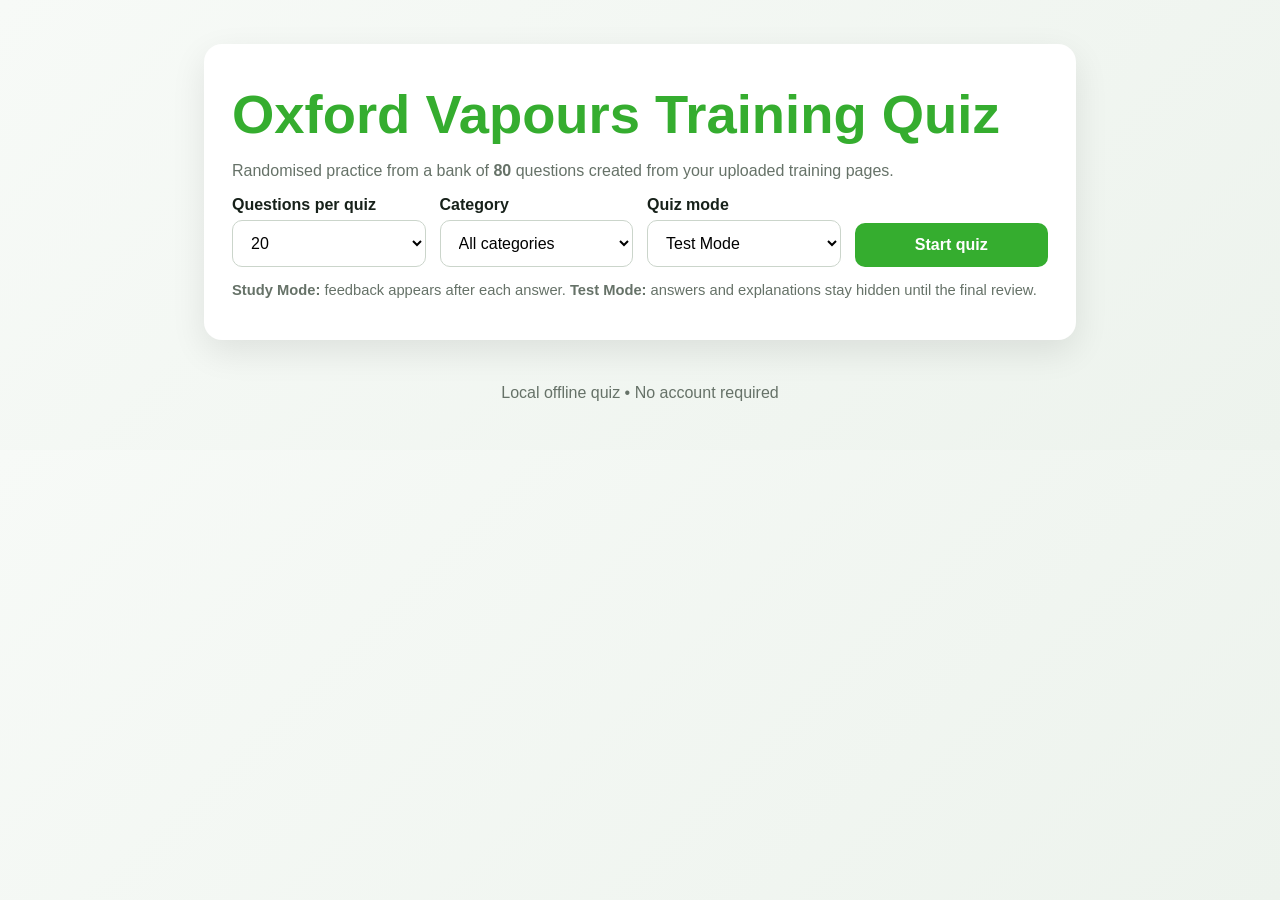
==== index.html @ 23affdbe "Rename oxford-vapours-training-quiz-updated.html to index.html" ====
<!DOCTYPE html>
<html lang="en"><head><meta charset="utf-8"><meta name="viewport" content="width=device-width,initial-scale=1">
<title>Oxford Vapours Training Quiz</title>
<style>
:root{--green:#35ad2f;--dark:#17211a;--soft:#f4f7f4;--muted:#667268;--bad:#b42318;--good:#16794a}
*{box-sizing:border-box}body{margin:0;font-family:Arial,Helvetica,sans-serif;background:linear-gradient(135deg,#f7faf7,#edf3ed);color:var(--dark)}
.wrap{max-width:920px;margin:auto;padding:24px}.card{background:white;border-radius:18px;box-shadow:0 12px 35px rgba(0,0,0,.09);padding:28px;margin:20px 0}
h1{margin:.2em 0;color:var(--green);font-size:clamp(2rem,5vw,3.4rem)}h2{margin-top:0}.muted{color:var(--muted)}
.controls{display:grid;grid-template-columns:repeat(auto-fit,minmax(180px,1fr));gap:14px;align-items:end}label{font-weight:700;display:block;margin-bottom:6px}
select,button{width:100%;padding:13px 14px;border-radius:10px;border:1px solid #cbd5cb;font-size:1rem;background:white}button{cursor:pointer;background:var(--green);color:white;border:none;font-weight:700}button.secondary{background:#e9efe9;color:var(--dark)}button:disabled{opacity:.5;cursor:not-allowed}
.progress{height:10px;background:#e6ece6;border-radius:999px;overflow:hidden;margin:16px 0}.bar{height:100%;background:var(--green);width:0}
.choice{display:block;width:100%;text-align:left;margin:10px 0;background:#f8faf8;color:var(--dark);border:2px solid transparent}.choice:hover{border-color:#a7d7a2}.choice.selected{border-color:var(--green);background:#eef8ed}.choice.reveal-correct{border-color:#16834f;background:#dff4e7}.choice.reveal-wrong{border-color:#c6281b;background:#ffe0dc}
.feedback{margin-top:16px;padding:16px;border-radius:12px;border:2px solid}.feedback.good{background:#eefaf2;border-color:#38a169}.feedback.bad{background:#fff1ef;border-color:#d92d20}.feedback-title{font-weight:900;font-size:1.1rem;margin-bottom:7px}
.nav{display:flex;gap:12px;margin-top:18px}.nav button{flex:1}.hidden{display:none!important}.pill{display:inline-block;background:#e8f6e7;color:#207a1e;padding:6px 10px;border-radius:999px;font-size:.85rem;font-weight:700}
.score{font-size:3rem;color:var(--green);font-weight:800}.result-totals{display:grid;grid-template-columns:1fr 1fr;gap:12px;margin:18px 0 24px}.total-box{padding:16px;border-radius:12px;font-size:1.1rem;font-weight:800;text-align:center}.total-correct{background:#e8f7ee;color:#12663e;border:2px solid #6fc795}.total-wrong{background:#fff0ee;color:#9f1d14;border:2px solid #ef9b93}
.review{margin:16px 0;padding:20px;border-radius:14px;border:3px solid}.review.review-correct{background:#eefaf2;border-color:#38a169}.review.review-wrong{background:#fff1ef;border-color:#d92d20}.status{font-size:1.25rem;font-weight:900;margin-bottom:10px}.correct{color:var(--good)}.wrong{color:var(--bad)}.answer-line{margin-top:10px;padding:12px;border-radius:9px}.your-correct{background:#dff4e7;border-left:6px solid #16834f}.your-wrong{background:#ffe0dc;border-left:6px solid #c6281b}.correct-answer{background:#dff4e7;border-left:6px solid #16834f;font-weight:700}.review-question{font-size:1.08rem;display:block;margin-bottom:8px}.small{font-size:.92rem}footer{text-align:center;color:var(--muted);padding:24px}
</style></head><body><div class="wrap">
<div class="card" id="start"><h1>Oxford Vapours Training Quiz</h1><p class="muted">Randomised practice from a bank of <b>80</b> questions created from your uploaded training pages.</p>
<div class="controls"><div><label for="count">Questions per quiz</label><select id="count"><option>10</option><option selected>20</option><option>30</option><option>50</option></select></div><div><label for="category">Category</label><select id="category"><option value="All">All categories</option></select></div><div><label for="mode">Quiz mode</label><select id="mode"><option value="study">Study Mode</option><option value="test" selected>Test Mode</option></select></div><div><button id="startBtn">Start quiz</button></div></div>
<p class="small muted"><b>Study Mode:</b> feedback appears after each answer. <b>Test Mode:</b> answers and explanations stay hidden until the final review.</p></div>
<div class="card hidden" id="quiz"><div><span class="pill" id="catPill"></span><span class="pill" id="modePill"></span><span class="muted" id="counter" style="float:right"></span></div><div class="progress"><div class="bar" id="bar"></div></div><h2 id="question"></h2><div id="choices"></div><div id="feedback" class="feedback hidden"></div><div class="nav"><button class="secondary" id="prevBtn">Previous</button><button id="nextBtn">Next</button></div></div>
<div class="card hidden" id="results"><h2>Quiz complete</h2><div class="score" id="score"></div><p id="summary"></p><div class="result-totals" id="resultTotals"></div><div class="nav"><button id="againBtn">New random quiz</button><button class="secondary" id="wrongBtn">Retry wrong answers</button></div><h3 style="margin-top:28px">Review</h3><div id="review"></div></div>
<footer>Local offline quiz • No account required</footer></div><script>
const BANK=[{"id":"Q001","question":"What does “MTL” refer to?","choices":["Mouth To Lung; for users looking to replicate smoking.","Milliampere hours; used to indicate battery size/capacity.","Direct To Lung; for producing big clouds and maximising flavour.","Tracks how many puffs a user gets from one coil."],"answer":0,"explanation":"Mouth To Lung; for users looking to replicate smoking.","category":"Glossary","source":"Keyword pages","verification":{"status":"checked_online","checked_on":"2026-07-15","source_url":"https://www.vaporesso.com/blog/how-to-change-gen-settings"}},{"id":"Q002","question":"What does “RDTL” refer to?","choices":["Restricted Direct To Lung; a draw between MTL and DTL.","Allows the user to choose the wattage.","Mouth To Lung; a tighter, cigarette-like draw.","Direct To Lung; a very open draw used at higher power."],"answer":0,"explanation":"RDTL means Restricted Direct To Lung. It is more open than MTL but more restricted than a full DTL draw.","category":"Glossary","source":"Keyword pages","verification":{"status":"checked_online","checked_on":"2026-07-15","source_url":"https://www.vaporesso.com/blog/how-to-change-gen-settings"}},{"id":"Q003","question":"What does “DTL” refer to?","choices":["Direct To Lung; vapour is inhaled directly into the lungs.","Restricted Direct To Lung; a draw between MTL and DTL.","Mouth To Lung; vapour is held in the mouth before inhaling.","Draw Time Limit; the maximum permitted puff duration."],"answer":0,"explanation":"DTL means Direct To Lung, where vapour is inhaled directly into the lungs, usually with more airflow and higher power.","category":"Glossary","source":"Keyword pages","verification":{"status":"checked_online","checked_on":"2026-07-15","source_url":"https://www.vaporesso.com/blog/how-to-change-gen-settings"}},{"id":"Q004","question":"What does “PG” refer to?","choices":["Propylene Glycol; the thinner of the two vape-juice base mixes.","A heat-protected plastic used to reduce the chance of an overheated pod.","Restricted Direct To Lung; a looser draw with a sensation similar to smoking.","Direct To Lung; for producing big clouds and maximising flavour."],"answer":0,"explanation":"Propylene Glycol; the thinner of the two vape-juice base mixes.","category":"Glossary","source":"Keyword pages","verification":{"status":"checked_online","checked_on":"2026-07-15","source_url":"https://www.vaporesso.com/blog/how-to-change-gen-settings"}},{"id":"Q005","question":"What does “VG” refer to?","choices":["Used to determine wattage range; lower resistance generally means higher wattage.","Allows the user to choose the wattage.","The recommended low-output plug specification for most vaping devices in the material.","Vegetable Glycerin; the thicker of the two vape-juice base mixes."],"answer":3,"explanation":"Vegetable Glycerin; the thicker of the two vape-juice base mixes.","category":"Glossary","source":"Keyword pages","verification":{"status":"checked_online","checked_on":"2026-07-15","source_url":"https://www.vaporesso.com/blog/how-to-change-gen-settings"}},{"id":"Q006","question":"What does “Adjustable Airflow” refer to?","choices":["Improves coil life by preventing oversaturation.","Lets users choose how loose or tight the draw feels.","The recommended low-output plug specification for most vaping devices in the material.","The mouthpiece found on most tanks."],"answer":1,"explanation":"Lets users choose how loose or tight the draw feels.","category":"Glossary","source":"Keyword pages","verification":{"status":"checked_online","checked_on":"2026-07-15","source_url":"https://www.vaporesso.com/blog/how-to-change-gen-settings"}},{"id":"Q007","question":"What does “mAh” refer to?","choices":["Tracks how many puffs a user gets from one coil.","The mouthpiece found on most tanks.","Milliampere hours; used to indicate battery size/capacity.","Propylene Glycol; the thinner of the two vape-juice base mixes."],"answer":2,"explanation":"Milliampere hours; used to indicate battery size/capacity.","category":"Glossary","source":"Keyword pages","verification":{"status":"checked_online","checked_on":"2026-07-15","source_url":"https://www.vaporesso.com/blog/how-to-change-gen-settings"}},{"id":"Q008","question":"What does “Puff Counter” refer to?","choices":["Counts the number of puffs taken until the counter is reset.","Estimates how many puffs remain in the current pod.","Tracks the number of puffs produced by each coil.","Measures how long each puff lasts."],"answer":0,"explanation":"A puff counter records each puff and continues counting until the user resets it.","category":"Glossary","source":"Keyword pages","verification":{"status":"checked_online","checked_on":"2026-07-15","source_url":"https://www.vaporesso.com/blog/how-to-change-gen-settings"}},{"id":"Q009","question":"What does a coil resistance measured in ohms indicate?","choices":["Its electrical resistance, which helps determine a suitable power range.","Its battery capacity.","Its e-liquid capacity.","Its charging speed."],"answer":0,"explanation":"Ohms measure electrical resistance. In comparable vape coils, lower resistance commonly pairs with a higher recommended wattage range.","category":"Glossary","source":"Keyword pages","verification":{"status":"checked_online","checked_on":"2026-07-15","source_url":"https://www.vaporesso.com/blog/how-to-change-gen-settings"}},{"id":"Q010","question":"What does “Variable Wattage” refer to?","choices":["Allows the user to choose the wattage.","Lets users choose how loose or tight the draw feels.","The mouthpiece found on most tanks.","Rubber rings that help keep a tank leak-proof and secure."],"answer":0,"explanation":"Allows the user to choose the wattage.","category":"Glossary","source":"Keyword pages","verification":{"status":"checked_online","checked_on":"2026-07-15","source_url":"https://www.vaporesso.com/blog/how-to-change-gen-settings"}},{"id":"Q011","question":"What does “Lock Fire Button” refer to?","choices":["Improves coil life by preventing oversaturation.","Restricted Direct To Lung; a looser draw with a sensation similar to smoking.","Reads the coil and automatically sets a suitable wattage range.","Lets the user lock the fire button and use draw activation only."],"answer":3,"explanation":"Lets the user lock the fire button and use draw activation only.","category":"Glossary","source":"Keyword pages","verification":{"status":"checked_online","checked_on":"2026-07-15","source_url":"https://www.vaporesso.com/blog/how-to-change-gen-settings"}},{"id":"Q012","question":"What does “Draw Activation” refer to?","choices":["Restricted Direct To Lung; a looser draw with a sensation similar to smoking.","Common input specification for battery chargers that distribute power across cells.","Allows the user to choose the wattage.","Lets the user vape without pressing a button."],"answer":3,"explanation":"Lets the user vape without pressing a button.","category":"Glossary","source":"Keyword pages","verification":{"status":"checked_online","checked_on":"2026-07-15","source_url":"https://www.vaporesso.com/blog/how-to-change-gen-settings"}},{"id":"Q013","question":"What does “ECO Mode” refer to?","choices":["A lower-power operating mode intended to extend battery runtime.","A mode that increases airflow automatically.","A mode that disables charging.","A mode that counts only long puffs."],"answer":0,"explanation":"ECO mode reduces or moderates power delivery to extend battery runtime compared with higher-output modes.","category":"Glossary","source":"Keyword pages","verification":{"status":"checked_online","checked_on":"2026-07-15","source_url":"https://www.vaporesso.com/blog/how-to-change-gen-settings"}},{"id":"Q014","question":"What does “Pulse Mode” refer to?","choices":["A mode that pulses power during a puff to maintain consistent flavour and vapour.","A mode that switches the device off after one puff.","A mode that only works while charging.","A mode that automatically closes the airflow."],"answer":0,"explanation":"Pulse mode delivers power in rapid pulses during the draw to keep vapour and flavour output more consistent.","category":"Glossary","source":"Keyword pages","verification":{"status":"checked_online","checked_on":"2026-07-15","source_url":"https://www.vaporesso.com/blog/how-to-change-gen-settings"}},{"id":"Q015","question":"What does “Smart Mode” refer to?","choices":["A mode that detects coil resistance and recommends or limits power to a suitable range.","A mode that refills the pod automatically.","A mode that changes nicotine strength.","A mode that measures e-liquid volume."],"answer":0,"explanation":"Smart mode reads the installed coil resistance and recommends or restricts wattage to a suitable operating range.","category":"Glossary","source":"Keyword pages","verification":{"status":"checked_online","checked_on":"2026-07-15","source_url":"https://www.vaporesso.com/blog/how-to-change-gen-settings"}},{"id":"Q016","question":"What does “510 Connection” refer to?","choices":["Allows the user to choose the wattage.","The thread that connects a tank to a mod.","Propylene Glycol; the thinner of the two vape-juice base mixes.","Common input specification for battery chargers that distribute power across cells."],"answer":1,"explanation":"The thread that connects a tank to a mod.","category":"Glossary","source":"Keyword pages","verification":{"status":"checked_online","checked_on":"2026-07-15","source_url":"https://www.vaporesso.com/blog/how-to-change-gen-settings"}},{"id":"Q019","question":"What does “PCTG” refer to?","choices":["A durable, clear copolyester plastic commonly used for vape pods and cartridges.","A type of heating wire.","A battery chemistry.","A nicotine formulation."],"answer":0,"explanation":"PCTG is a clear, durable copolyester valued for impact resistance, chemical resistance and suitability for moulded pods and cartridges.","category":"Glossary","source":"Keyword pages","verification":{"status":"checked_online","checked_on":"2026-07-15","source_url":"https://www.vaporesso.com/blog/how-to-change-gen-settings"}},{"id":"Q020","question":"What does “Drip Tip” refer to?","choices":["Milliampere hours; used to indicate battery size/capacity.","Improves coil life by preventing oversaturation.","A heat-protected plastic used to reduce the chance of an overheated pod.","The mouthpiece found on most tanks."],"answer":3,"explanation":"The mouthpiece found on most tanks.","category":"Glossary","source":"Keyword pages","verification":{"status":"checked_online","checked_on":"2026-07-15","source_url":"https://www.vaporesso.com/blog/how-to-change-gen-settings"}},{"id":"Q021","question":"What does “O-Rings” refer to?","choices":["Rubber rings that help keep a tank leak-proof and secure.","Vegetable Glycerin; the thicker of the two vape-juice base mixes.","The recommended low-output plug specification for most vaping devices in the material.","The mouthpiece found on most tanks."],"answer":0,"explanation":"Rubber rings that help keep a tank leak-proof and secure.","category":"Glossary","source":"Keyword pages","verification":{"status":"checked_online","checked_on":"2026-07-15","source_url":"https://www.vaporesso.com/blog/how-to-change-gen-settings"}},{"id":"Q022","question":"Lower-ohm coils generally operate at higher wattage.","choices":["True","False"],"answer":0,"explanation":"For comparable coil designs, lower resistance generally corresponds to a higher recommended wattage range.","category":"Glossary","source":"Keyword pages","verification":{"status":"checked_online","checked_on":"2026-07-15","source_url":"https://www.vaporesso.com/blog/how-to-change-gen-settings"}},{"id":"Q023","question":"VG is thinner than PG.","choices":["True","False"],"answer":1,"explanation":"VG is the thicker base; PG is the thinner one.","category":"Glossary","source":"Keyword pages","verification":{"status":"checked_online","checked_on":"2026-07-15","source_url":"https://www.vaporesso.com/blog/how-to-change-gen-settings"}},{"id":"Q024","question":"Draw activation requires pressing the fire button.","choices":["True","False"],"answer":1,"explanation":"Draw activation works without pressing a button.","category":"Glossary","source":"Keyword pages","verification":{"status":"checked_online","checked_on":"2026-07-15","source_url":"https://www.vaporesso.com/blog/how-to-change-gen-settings"}},{"id":"Q025","question":"A 510 connection joins a tank to a mod.","choices":["True","False"],"answer":0,"explanation":"That is the definition given.","category":"Glossary","source":"Keyword pages","verification":{"status":"checked_online","checked_on":"2026-07-15","source_url":"https://www.vaporesso.com/blog/how-to-change-gen-settings"}},{"id":"Q026","question":"O-rings are decorative only.","choices":["True","False"],"answer":1,"explanation":"They help keep tanks leak-proof and secure.","category":"Glossary","source":"Keyword pages","verification":{"status":"checked_online","checked_on":"2026-07-15","source_url":"https://www.vaporesso.com/blog/how-to-change-gen-settings"}},{"id":"Q027","question":"PCTG is a durable copolyester commonly used to make clear vape pods and cartridges.","choices":["True","False"],"answer":0,"explanation":"PCTG is commonly used for pods because it is clear, tough and chemically resistant.","category":"Glossary","source":"Keyword pages","verification":{"status":"checked_online","checked_on":"2026-07-15","source_url":"https://www.vaporesso.com/blog/how-to-change-gen-settings"}},{"id":"Q028","question":"Ohm Boy 100ml is described as compatible with DTL devices.","choices":["True","False"],"answer":0,"explanation":"Ohm Boy 100ml is formulated for direct-to-lung vaping.","category":"HVG Juice","source":"0mg HVG Juice page","verification":{"status":"checked_online","checked_on":"2026-07-15","source_url":"https://ohmboy.co.uk/"}},{"id":"Q029","question":"Zeus Juice 100ml is described as compatible with DTL devices.","choices":["True","False"],"answer":0,"explanation":"Zeus Juice 100ml is formulated for direct-to-lung vaping.","category":"HVG Juice","source":"0mg HVG Juice page","verification":{"status":"checked_online","checked_on":"2026-07-15","source_url":"https://zeusjuice.uk/"}},{"id":"Q030","question":"Seriously 100ml is described as compatible with DTL devices.","choices":["True","False"],"answer":0,"explanation":"Seriously 100ml is formulated for direct-to-lung vaping.","category":"HVG Juice","source":"0mg HVG Juice page","verification":{"status":"checked_online","checked_on":"2026-07-15","source_url":"https://ohmboy.co.uk/"}},{"id":"Q031","question":"Flavour Treats is described as compatible with DTL devices.","choices":["True","False"],"answer":0,"explanation":"Flavour Treats is suitable for direct-to-lung vaping.","category":"HVG Juice","source":"0mg HVG Juice page","verification":{"status":"checked_online","checked_on":"2026-07-15","source_url":"https://ohmboy.co.uk/"}},{"id":"Q032","question":"Aisu Mizu is described as compatible with DTL devices.","choices":["True","False"],"answer":0,"explanation":"Aisu Mizu is suitable for direct-to-lung vaping.","category":"HVG Juice","source":"0mg HVG Juice page","verification":{"status":"checked_online","checked_on":"2026-07-15","source_url":"https://zapjuice.co.uk/collections/aisu-mizu"}},{"id":"Q033","question":"Pixie Juice V2 is described as compatible with DTL devices.","choices":["True","False"],"answer":0,"explanation":"Pixie Juice V2 is suitable for direct-to-lung vaping.","category":"HVG Juice","source":"0mg HVG Juice page","verification":{"status":"checked_online","checked_on":"2026-07-15","source_url":"https://www.legionofvapers.com/product/pixie-juice-vol-2-100ml-shortfill"}},{"id":"Q034","question":"How many 18mg nicotine shots added to a 100ml shortfill make the full 120ml bottle approximately 3mg?","choices":["4","2","3","1"],"answer":1,"explanation":"The page states that two 18mg shots make the full 120ml bottle approximately 3mg.","category":"HVG Juice","source":"0mg HVG Juice page","verification":{"status":"checked_online","checked_on":"2026-07-15","source_url":"https://ohmboy.co.uk/"}},{"id":"Q035","question":"According to the material, adding two PG nicotine shots to a 100ml HVG bottle changes it to what approximate ratio?","choices":["70/30","50/50","60/40","80/20"],"answer":2,"explanation":"The page states this creates a 60/40 juice more suitable for MTL devices.","category":"HVG Juice","source":"0mg HVG Juice page","verification":{"status":"checked_online","checked_on":"2026-07-15","source_url":"https://ohmboy.co.uk/"}},{"id":"Q036","question":"Freebase nicotine is described as having a peppery throat hit.","choices":["True","False"],"answer":0,"explanation":"Freebase nicotine generally produces a harsher or more peppery throat sensation than protonated nicotine salts at comparable concentrations.","category":"Freebase","source":"Freebase page","verification":{"status":"checked_online","checked_on":"2026-07-15","source_url":"https://pmc.ncbi.nlm.nih.gov/articles/PMC9230963/"}},{"id":"Q039","question":"Nicotine salts are described as smoother on the throat than freebase.","choices":["True","False"],"answer":0,"explanation":"Nicotine salts are protonated with an acid, which generally reduces inhalation harshness compared with freebase nicotine.","category":"Nic Salts","source":"Nic Salts page","verification":{"status":"checked_online","checked_on":"2026-07-15","source_url":"https://pmc.ncbi.nlm.nih.gov/articles/PMC9230963/"}},{"id":"Q040","question":"Which coil family is compatible with the Vaporesso iTank T?","choices":["PnP X","Nautilus BVC","GTi","PnP series"],"answer":2,"explanation":"The tank uses GTi coils.","category":"Tanks","source":"Tank pages","verification":{"status":"checked_online","checked_on":"2026-07-15","source_url":"https://www.vaporesso.com/series-product/itank-series/itank-t"}},{"id":"Q041","question":"Is the Vaporesso iTank T aimed mainly at MTL or DTL users?","choices":["MTL","Neither","DTL","Both equally"],"answer":2,"explanation":"The page identifies it for DTL users.","category":"Tanks","source":"Tank pages","verification":{"status":"checked_online","checked_on":"2026-07-15","source_url":"https://www.vaporesso.com/series-product/itank-series/itank-t"}},{"id":"Q042","question":"Which coil family is compatible with the Voopoo UForce-X Tank?","choices":["PnP X","PnP series","GTi","Nautilus BVC"],"answer":0,"explanation":"The tank uses PnP X coils.","category":"Tanks","source":"Tank pages","verification":{"status":"checked_online","checked_on":"2026-07-15","source_url":"https://www.voopoo.com/uforce-tank-series/uforce-x-tank"}},{"id":"Q043","question":"Is the Voopoo UForce-X Tank aimed mainly at MTL or DTL users?","choices":["DTL","Neither","Both equally","MTL"],"answer":0,"explanation":"The page identifies it for DTL users.","category":"Tanks","source":"Tank pages","verification":{"status":"checked_online","checked_on":"2026-07-15","source_url":"https://www.voopoo.com/uforce-tank-series/uforce-x-tank"}},{"id":"Q044","question":"Which coil family is compatible with the Voopoo UForce-L Tank?","choices":["PnP coils","PnP X coils","GTi coils","Nautilus coils"],"answer":0,"explanation":"The original UFORCE-L tank uses the VOOPOO PnP coil platform, including compatible PnP variants specified by VOOPOO.","category":"Tanks","source":"Tank pages","verification":{"status":"checked_online","checked_on":"2026-07-15","source_url":"https://www.voopoo.com/pnp-platform/uforce-l-tank.html"}},{"id":"Q045","question":"Is the Voopoo UForce-L Tank aimed mainly at MTL or DTL users?","choices":["MTL","Both equally","DTL","Neither"],"answer":2,"explanation":"The page identifies it for DTL users.","category":"Tanks","source":"Tank pages","verification":{"status":"checked_online","checked_on":"2026-07-15","source_url":"https://www.voopoo.com/pnp-platform/uforce-l-tank.html"}},{"id":"Q046","question":"Which coil family is compatible with the Aspire Nautilus 3 Tank?","choices":["Nautilus BVC","PnP series","PnP X","GTi"],"answer":0,"explanation":"The tank uses Nautilus BVC coils.","category":"Tanks","source":"Tank pages","verification":{"status":"checked_online","checked_on":"2026-07-15","source_url":"https://www.aspirecig.com/faq/how-do-i-install-coil-in-nautilus-3-tank/"}},{"id":"Q047","question":"Is the Aspire Nautilus 3 Tank aimed mainly at MTL or DTL users?","choices":["Neither","MTL","Both equally","DTL"],"answer":1,"explanation":"The page identifies it for MTL users.","category":"Tanks","source":"Tank pages","verification":{"status":"checked_online","checked_on":"2026-07-15","source_url":"https://www.aspirecig.com/faq/how-do-i-install-coil-in-nautilus-3-tank/"}},{"id":"Q048","question":"Which coil family is compatible with the Innokin T18 2 Tank?","choices":["PnP X","PnP series","GTi","T18E 1.5 and 1.7"],"answer":3,"explanation":"The tank uses T18E 1.5 and 1.7 coils.","category":"Tanks","source":"Tank pages","verification":{"status":"checked_online","checked_on":"2026-07-15","source_url":"https://www.vpz.co.uk/coils-and-pods/vape-coils/innokin/innokin-t18-e-coils-15ohm-or-17ohm"}},{"id":"Q049","question":"Is the Innokin T18 2 Tank aimed mainly at MTL or DTL users?","choices":["DTL","Both equally","MTL","Neither"],"answer":2,"explanation":"The page identifies it for MTL users.","category":"Tanks","source":"Tank pages","verification":{"status":"checked_online","checked_on":"2026-07-15","source_url":"https://www.vpz.co.uk/coils-and-pods/vape-coils/innokin/innokin-t18-e-coils-15ohm-or-17ohm"}},{"id":"Q050","question":"UK-compliant refillable vape tanks sold to consumers are limited to a maximum capacity of 2ml.","choices":["True","False"],"answer":0,"explanation":"The UK Tobacco and Related Products Regulations restrict refillable e-cigarette tanks sold to consumers to no more than 2ml.","category":"Tanks","source":"Tank pages","verification":{"status":"checked_online","checked_on":"2026-07-15","source_url":"https://www.gov.uk/guidance/e-cigarettes-regulations-for-consumer-products"}},{"id":"Q051","question":"Which tank includes small shutters intended to reduce leaking when the coil is removed?","choices":["Aspire Nautilus 3 Tank","Vaporesso iTank T","Voopoo UForce-X Tank","Innokin T18 2 Tank"],"answer":0,"explanation":"The Nautilus 3 has an e-liquid shutoff valve that closes the liquid ports when the press-fit coil is removed, reducing leakage during coil changes.","category":"Tanks","source":"Nautilus page","verification":{"status":"checked_online","checked_on":"2026-07-15","source_url":"https://www.aspirecig.com/faq/how-do-i-install-coil-in-nautilus-3-tank/"}},{"id":"Q052","question":"Which tank is described as using a 180-degree top fill?","choices":["Voopoo UForce-X Tank","Aspire Nautilus 3 Tank","Innokin T18 2 Tank","Vaporesso iTank T"],"answer":0,"explanation":"The UFORCE-X uses a rotating top-cap filling design described as a 180-degree top-fill system in the product material.","category":"Tanks","source":"UForce-X page","verification":{"status":"checked_online","checked_on":"2026-07-15","source_url":"https://www.voopoo.com/uforce-tank-series/uforce-x-tank"}},{"id":"Q054","question":"What capacity is listed for the Vapcell 18650 P25A battery?","choices":["2500mAh","1500mAh","4200mAh","3000mAh"],"answer":0,"explanation":"The 18650 P25A is listed at 2500mAh.","category":"Batteries","source":"Battery page","verification":{"status":"checked_online","checked_on":"2026-07-15","source_url":"https://www.vapcelltech.com/h-col-135.html"}},{"id":"Q055","question":"What capacity is listed for the Vapcell 21700 P42A battery?","choices":["5000mAh","3000mAh","2500mAh","4200mAh"],"answer":3,"explanation":"The 21700 P42A is listed at 4200mAh.","category":"Batteries","source":"Battery page","verification":{"status":"checked_online","checked_on":"2026-07-15","source_url":"https://www.vapcelltech.com/h-col-135.html"}},{"id":"Q056","question":"Why should cells used together in a multi-battery device remain a matched pair?","choices":["So they age and discharge together as consistently as possible.","To increase their voltage above the device limit.","To make either cell rechargeable by USB.","To convert them into protected cells."],"answer":0,"explanation":"Keeping cells married as a set helps them remain similar in age, charge cycles and performance when used together.","category":"Batteries","source":"Battery page","verification":{"status":"checked_online","checked_on":"2026-07-15","source_url":"https://www.vapcelltech.com/h-col-135.html"}},{"id":"Q057","question":"How many charging bays does the Xtar MC2 have?","choices":["2","1","6","4"],"answer":0,"explanation":"Xtar MC2 has 2 bays.","category":"Chargers","source":"Charger page","verification":{"status":"checked_online","checked_on":"2026-07-15","source_url":"https://www.xtar.cc/visible-smart-charger.html"}},{"id":"Q058","question":"How many charging bays does the Xtar MC4S have?","choices":["6","4","1","2"],"answer":1,"explanation":"Xtar MC4S has 4 bays.","category":"Chargers","source":"Charger page","verification":{"status":"checked_online","checked_on":"2026-07-15","source_url":"https://www.xtar.cc/visible-smart-charger.html"}},{"id":"Q059","question":"How many charging bays does the Xtar VC2SL have?","choices":["1","2","6","4"],"answer":1,"explanation":"Xtar VC2SL has 2 bays.","category":"Chargers","source":"Charger page","verification":{"status":"checked_online","checked_on":"2026-07-15","source_url":"https://www.xtar.cc/visible-smart-charger.html"}},{"id":"Q060","question":"How many charging bays does the Xtar VC4SL have?","choices":["6","2","1","4"],"answer":3,"explanation":"Xtar VC4SL has 4 bays.","category":"Chargers","source":"Charger page","verification":{"status":"checked_online","checked_on":"2026-07-15","source_url":"https://www.xtar.cc/visible-smart-charger.html"}},{"id":"Q061","question":"Which pair of chargers has an LCD display?","choices":["Xtar MC2 and MC4S","Xtar MC2 and VC2SL","Xtar VC2SL and VC4SL","Xtar MC4S and VC4SL"],"answer":2,"explanation":"The XTAR VC2SL and VC4SL are LCD smart chargers; the MC2 and MC4S use simpler status indicators.","category":"Chargers","source":"Charger page","verification":{"status":"checked_online","checked_on":"2026-07-15","source_url":"https://www.xtar.cc/visible-smart-charger.html"}},{"id":"Q062","question":"What activation method is listed for the Voopoo Vinci Spark100 Kit?","choices":["Button or draw","Neither button nor draw","Button only","Draw only"],"answer":2,"explanation":"The VINCI Spark100 is a regulated box-mod kit fired using its physical fire button.","category":"Devices","source":"Device pages","verification":{"status":"checked_online","checked_on":"2026-07-15","source_url":"https://www.voopoo.com/vinci-series/vinci-spark100"}},{"id":"Q063","question":"Which pod or coil family does the Voopoo Vinci Spark100 Kit use?","choices":["PnP X coils","Nexlim pods","Xlim pods","Xros pods"],"answer":0,"explanation":"It uses PnP X series coils.","category":"Devices","source":"Device pages","verification":{"status":"checked_online","checked_on":"2026-07-15","source_url":"https://www.voopoo.com/vinci-series/vinci-spark100"}},{"id":"Q064","question":"What battery capacity is listed for the Voopoo Argus Pro 2 Pod Kit?","choices":["3000mAh","1300mAh","1800mAh","1500mAh"],"answer":0,"explanation":"The Voopoo Argus Pro 2 has a 3000mAh built-in battery.","category":"Devices","source":"Device pages","verification":{"status":"checked_online","checked_on":"2026-07-15","source_url":"https://www.voopoo.com/argus-series/argus-pro2"}},{"id":"Q065","question":"What activation method is listed for the Voopoo Argus Pro 2 Pod Kit?","choices":["Draw only","Button or draw","Neither button nor draw","Button only"],"answer":3,"explanation":"The ARGUS Pro 2 is fired using its physical fire button.","category":"Devices","source":"Device pages","verification":{"status":"checked_online","checked_on":"2026-07-15","source_url":"https://www.voopoo.com/argus-series/argus-pro2"}},{"id":"Q066","question":"Which pod or coil family does the Voopoo Argus Pro 2 Pod Kit use?","choices":["Xros pods","PnP X coils","Nexlim pods","Xlim pods"],"answer":1,"explanation":"It uses PnP X series coils.","category":"Devices","source":"Device pages","verification":{"status":"checked_online","checked_on":"2026-07-15","source_url":"https://www.voopoo.com/argus-series/argus-pro2"}},{"id":"Q067","question":"What battery capacity is listed for the OXVA Nexlim Pod Kit?","choices":["1300mAh","2000mAh","1500mAh","1800mAh"],"answer":2,"explanation":"The OXVA Nexlim has a 1500mAh built-in battery.","category":"Devices","source":"Device pages","verification":{"status":"checked_online","checked_on":"2026-07-15","source_url":"https://www.oxva.com/pages/nexlim"}},{"id":"Q068","question":"What activation method is listed for the OXVA Nexlim Pod Kit?","choices":["Button only","Draw only","Button or draw","Neither button nor draw"],"answer":1,"explanation":"The NeXLIM is auto-draw activated, so inhaling through the mouthpiece starts the puff.","category":"Devices","source":"Device pages","verification":{"status":"checked_online","checked_on":"2026-07-15","source_url":"https://www.oxva.com/pages/nexlim"}},{"id":"Q069","question":"Which pod or coil family does the OXVA Nexlim Pod Kit use?","choices":["Xlim pods","Xros pods","PnP X coils","Nexlim pods"],"answer":3,"explanation":"It uses Nexlim 0.6, 0.8, 1.2 ohm pods.","category":"Devices","source":"Device pages","verification":{"status":"checked_online","checked_on":"2026-07-15","source_url":"https://www.oxva.com/pages/nexlim"}},{"id":"Q070","question":"What battery capacity is listed for the OXVA Nexlim Go Pod Kit?","choices":["1800mAh","2000mAh","1500mAh","1300mAh"],"answer":0,"explanation":"The OXVA Nexlim Go has an 1800mAh built-in battery.","category":"Devices","source":"Device pages","verification":{"status":"checked_online","checked_on":"2026-07-15","source_url":"https://www.oxva.com/pages/nexlim-go"}},{"id":"Q071","question":"What activation method is listed for the OXVA Nexlim Go Pod Kit?","choices":["Draw only","Button or draw","Neither button nor draw","Button only"],"answer":0,"explanation":"The NeXLIM GO is designed for automatic draw activation.","category":"Devices","source":"Device pages","verification":{"status":"checked_online","checked_on":"2026-07-15","source_url":"https://www.oxva.com/pages/nexlim-go"}},{"id":"Q072","question":"Which pod or coil family does the OXVA Nexlim Go Pod Kit use?","choices":["Xros pods","PnP X coils","Nexlim pods","Xlim pods"],"answer":2,"explanation":"It uses Nexlim 0.6, 0.8, 1.2 ohm pods.","category":"Devices","source":"Device pages","verification":{"status":"checked_online","checked_on":"2026-07-15","source_url":"https://www.oxva.com/pages/nexlim-go"}},{"id":"Q076","question":"What battery capacity is listed for the Vaporesso Xros 5 Mini Pod Kit?","choices":["2000mAh","1800mAh","1300mAh","1500mAh"],"answer":3,"explanation":"The Vaporesso Xros 5 Mini has a 1500mAh built-in battery.","category":"Devices","source":"Device pages","verification":{"status":"checked_online","checked_on":"2026-07-15","source_url":"https://www.vaporesso.com/series-product/xros-series/xros5-mini"}},{"id":"Q077","question":"What activation method is listed for the Vaporesso Xros 5 Mini Pod Kit?","choices":["Neither button nor draw","Button only","Draw only","Button or draw"],"answer":2,"explanation":"The Vaporesso Xros 5 Mini uses draw activation.","category":"Devices","source":"Device pages","verification":{"status":"checked_online","checked_on":"2026-07-15","source_url":"https://www.vaporesso.com/series-product/xros-series/xros5-mini"}},{"id":"Q078","question":"Which pod or coil family does the Vaporesso Xros 5 Mini Pod Kit use?","choices":["Nexlim pods","Xlim pods","Xros pods","PnP X coils"],"answer":2,"explanation":"It uses Xros series pods.","category":"Devices","source":"Device pages","verification":{"status":"checked_online","checked_on":"2026-07-15","source_url":"https://www.vaporesso.com/series-product/xros-series/xros5-mini"}},{"id":"Q079","question":"What battery capacity is listed for the Vaporesso Xros Pro 2 Pod Kit?","choices":["1300mAh","1800mAh","2000mAh","1500mAh"],"answer":2,"explanation":"The Vaporesso Xros Pro 2 has a 2000mAh built-in battery.","category":"Devices","source":"Device pages","verification":{"status":"checked_online","checked_on":"2026-07-15","source_url":"https://www.vaporesso.com/series-product/xros-series/xros-pro2"}},{"id":"Q080","question":"What activation method is listed for the Vaporesso Xros Pro 2 Pod Kit?","choices":["Button only","Draw only","Button or draw","Neither button nor draw"],"answer":2,"explanation":"The XROS Pro 2 supports both automatic draw and button activation.","category":"Devices","source":"Device pages","verification":{"status":"checked_online","checked_on":"2026-07-15","source_url":"https://www.vaporesso.com/series-product/xros-series/xros-pro2"}},{"id":"Q081","question":"Which pod or coil family does the Vaporesso Xros Pro 2 Pod Kit use?","choices":["Xlim pods","Xros pods","PnP X coils","Nexlim pods"],"answer":1,"explanation":"It uses Xros series pods.","category":"Devices","source":"Device pages","verification":{"status":"checked_online","checked_on":"2026-07-15","source_url":"https://www.vaporesso.com/series-product/xros-series/xros-pro2"}},{"id":"Q082","question":"Which device in the material requires a separate 18650 battery?","choices":["OXVA Xlim Pro 2 Pod Kit","Vaporesso Xros Pro 2 Pod Kit","Voopoo Argus Pro 2 Pod Kit","Voopoo Vinci Spark100 Kit"],"answer":3,"explanation":"The Vinci Spark100 requires one 18650 battery.","category":"Devices","source":"Vinci Spark100 page","verification":{"status":"checked_online","checked_on":"2026-07-15","source_url":"https://www.voopoo.com/vinci-series/vinci-spark100"}},{"id":"Q083","question":"Which listed pod kit has the largest built-in battery capacity?","choices":["OXVA Nexlim Go Pod Kit","Vaporesso Xros 5 Mini Pod Kit","Voopoo Argus Pro 2 Pod Kit","Vaporesso Xros Pro 2 Pod Kit"],"answer":2,"explanation":"The Argus Pro 2 is listed at 3000mAh.","category":"Devices","source":"Device pages","verification":{"status":"checked_online","checked_on":"2026-07-15","source_url":"https://www.voopoo.com/argus-series/argus-pro2"}},{"id":"Q084","question":"Which Xros device is described as having the biggest battery in the Xros series shown?","choices":["OXVA Xlim Pro 2 Pod Kit","Vaporesso Xros Pro 2 Pod Kit","Vaporesso Xros 5 Mini Pod Kit","None of these"],"answer":1,"explanation":"The Vaporesso Xros Pro 2 has the largest battery among the Xros devices included in this quiz.","category":"Devices","source":"Xros Pro 2 page","verification":{"status":"checked_online","checked_on":"2026-07-15","source_url":"https://www.vaporesso.com/series-product/xros-series/xros-pro2"}},{"id":"Q085","question":"Which device combines a 1500mAh battery, colour screen, and ECO/BOOST modes?","choices":["OXVA NeXLIM Pod Kit","VOOPOO Argus Pro 2 Pod Kit","OXVA NeXLIM GO Pod Kit","Vaporesso XROS 5 Mini Pod Kit"],"answer":0,"explanation":"The original NeXLIM has a 1500mAh battery, a colour screen and selectable ECO and BOOST modes. The NeXLIM GO also has ECO/BOOST, but uses a larger 1800mAh battery and a simpler screen-free design.","category":"Devices","source":"Nexlim page","verification":{"status":"checked_online","checked_on":"2026-07-15","source_url":"https://www.oxva.com/pages/nexlim"}},{"id":"Q086","question":"Which device is the simpler NeXLIM model with an 1800mAh battery and no full colour screen?","choices":["OXVA NeXLIM GO Pod Kit","OXVA XLIM Pro 2 Pod Kit","OXVA NeXLIM Pod Kit","Vaporesso XROS 5 Mini Pod Kit"],"answer":0,"explanation":"The NeXLIM GO simplifies the NeXLIM design while increasing battery capacity to 1800mAh.","category":"Devices","source":"Nexlim Go page","verification":{"status":"checked_online","checked_on":"2026-07-15","source_url":"https://www.oxva.com/pages/nexlim-go"}},{"id":"Q087","question":"Which Xlim pod type is top-fill?","choices":["Xlim V2 pods","Xlim V3 pods","Xlim EZ pods","All Xlim pod types"],"answer":2,"explanation":"Using the terminology requested for this quiz, XLIM EZ pods are top-fill, XLIM V2 pods are bottom-fill and XLIM V3 pods are side-fill.","category":"Pods","source":"User terminology update","verification":{"status":"checked_online","checked_on":"2026-07-15","source_url":"https://www.oxva.com/pages/xlim-ez-cartridge"}},{"id":"Q088","question":"Which XROS pod resistance was introduced as the higher-power RDL option in the XROS range?","choices":["1.2 ohm","0.8 ohm","0.4 ohm","0.6 ohm"],"answer":2,"explanation":"The 0.4-ohm XROS pod was introduced as the higher-power RDL option. Current Vaporesso compatibility information lists XROS pods across the XROS series, so the previous “generation 4 and up only” wording was removed.","category":"Pods","source":"Xros pages","verification":{"status":"checked_online","checked_on":"2026-07-15","source_url":"https://www.vaporesso.com/series-product/xros-pods/xros-pod"}}];
const els=id=>document.getElementById(id);let quiz=[],answers=[],idx=0,lastWrong=[],mode='test';
const cats=[...new Set(BANK.map(q=>q.category))].sort();cats.forEach(c=>{const o=document.createElement('option');o.value=o.textContent=c;els('category').appendChild(o)});
function shuffle(a){for(let i=a.length-1;i>0;i--){const j=Math.floor(Math.random()*(i+1));[a[i],a[j]]=[a[j],a[i]]}return a}
function prepareQuestion(q){const options=q.choices.map((text,originalIndex)=>({text,isCorrect:originalIndex===q.answer}));shuffle(options);return {...q,options,correctIndex:options.findIndex(o=>o.isCorrect)}}
function buildQuiz(source=null){let pool=source||BANK.filter(q=>els('category').value==='All'||q.category===els('category').value);const n=Math.min(parseInt(els('count').value),pool.length);quiz=shuffle([...pool]).slice(0,n).map(prepareQuestion);answers=Array(n).fill(null);idx=0;mode=els('mode').value;els('start').classList.add('hidden');els('results').classList.add('hidden');els('quiz').classList.remove('hidden');render()}
function render(){const q=quiz[idx],selected=answers[idx];els('counter').textContent=`Question ${idx+1} of ${quiz.length}`;els('catPill').textContent=q.category;els('modePill').textContent=mode==='study'?'Study Mode':'Test Mode';els('bar').style.width=`${((idx+1)/quiz.length)*100}%`;els('question').textContent=q.question;const box=els('choices');box.innerHTML='';q.options.forEach((o,i)=>{const b=document.createElement('button');let cls='choice'+(selected===i?' selected':'');if(mode==='study'&&selected!==null){if(i===q.correctIndex)cls+=' reveal-correct';else if(i===selected)cls+=' reveal-wrong'}b.className=cls;b.textContent=o.text;b.onclick=()=>{answers[idx]=i;render()};box.appendChild(b)});const fb=els('feedback');if(mode==='study'&&selected!==null){const ok=selected===q.correctIndex;fb.className=`feedback ${ok?'good':'bad'}`;fb.innerHTML=`<div class="feedback-title ${ok?'correct':'wrong'}">${ok?'✓ Correct':'✗ Incorrect'}</div>${ok?'':`<div><b>Correct answer:</b> ${escapeHtml(q.options[q.correctIndex].text)}</div>`}<p><b>Explanation:</b> ${escapeHtml(q.explanation)}</p>`}else{fb.className='feedback hidden';fb.innerHTML=''}els('prevBtn').disabled=idx===0;els('nextBtn').textContent=idx===quiz.length-1?'Finish':'Next'}
function escapeHtml(s){return String(s).replace(/[&<>"']/g,c=>({'&':'&amp;','<':'&lt;','>':'&gt;','"':'&quot;',"'":'&#039;'}[c]))}
els('prevBtn').onclick=()=>{if(idx>0){idx--;render()}};els('nextBtn').onclick=()=>{if(answers[idx]===null){alert('Choose an answer first.');return}if(idx<quiz.length-1){idx++;render()}else finish()};
function finish(){let correct=0;lastWrong=[];quiz.forEach((q,i)=>{if(answers[i]===q.correctIndex)correct++;else lastWrong.push(BANK.find(x=>x.id===q.id))});const wrong=quiz.length-correct,pct=Math.round(correct/quiz.length*100);els('quiz').classList.add('hidden');els('results').classList.remove('hidden');els('score').textContent=`${correct} / ${quiz.length} (${pct}%)`;els('summary').textContent=pct>=90?'Excellent result.':pct>=75?'Strong result—review the missed items below.':pct>=60?'Good start—another round will help reinforce the details.':'Review the explanations and try another random set.';els('resultTotals').innerHTML=`<div class="total-box total-correct">✓ ${correct} correct</div><div class="total-box total-wrong">✗ ${wrong} incorrect</div>`;const r=els('review');r.innerHTML='';quiz.forEach((q,i)=>{const d=document.createElement('div'),ok=answers[i]===q.correctIndex,chosen=q.options[answers[i]].text,correctText=q.options[q.correctIndex].text;d.className=`review ${ok?'review-correct':'review-wrong'}`;d.innerHTML=`<div class="status ${ok?'correct':'wrong'}">${ok?'✓ CORRECT':'✗ INCORRECT'}</div><strong class="review-question">${escapeHtml(q.question)}</strong><div class="answer-line ${ok?'your-correct':'your-wrong'}"><b>Your answer:</b> ${escapeHtml(chosen)}</div>${ok?'':`<div class="answer-line correct-answer"><b>Correct answer:</b> ${escapeHtml(correctText)}</div>`}<p class="muted"><b>Explanation:</b> ${escapeHtml(q.explanation)}</p><span class="pill">${escapeHtml(q.category)}</span>`;r.appendChild(d)});els('wrongBtn').disabled=lastWrong.length===0;window.scrollTo({top:0,behavior:'smooth'})}
els('startBtn').onclick=()=>buildQuiz();els('againBtn').onclick=()=>{els('results').classList.add('hidden');els('start').classList.remove('hidden');window.scrollTo({top:0,behavior:'smooth'})};els('wrongBtn').onclick=()=>{if(lastWrong.length)buildQuiz(lastWrong)};
</script></body></html>
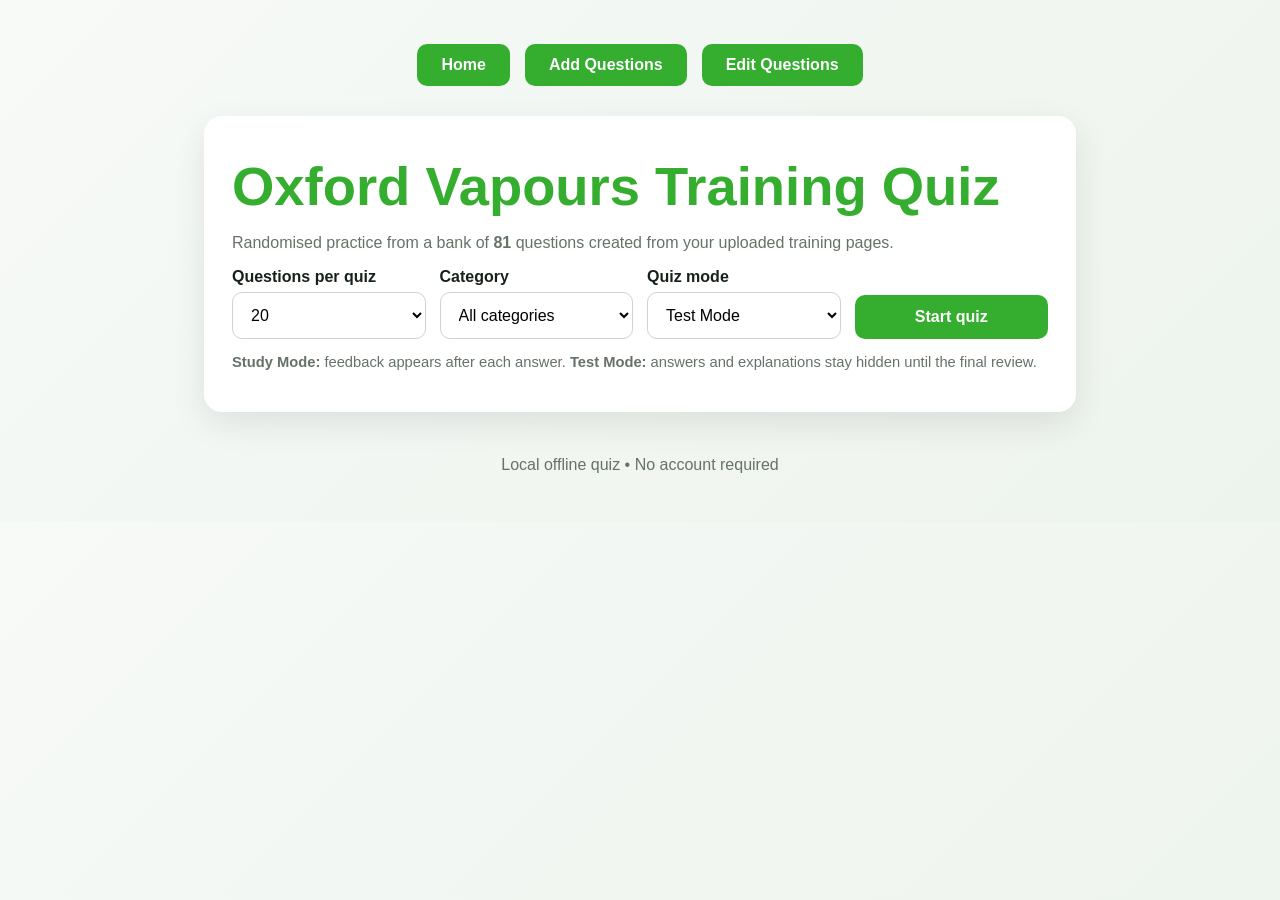
==== commit 92b37733: "Refactor" ====
--- a/index.html
+++ b/index.html
@@ -1,35 +1,91 @@
-<!DOCTYPE html>
-<html lang="en"><head><meta charset="utf-8"><meta name="viewport" content="width=device-width,initial-scale=1">
-<title>Oxford Vapours Training Quiz</title>
-<style>
-:root{--green:#35ad2f;--dark:#17211a;--soft:#f4f7f4;--muted:#667268;--bad:#b42318;--good:#16794a}
-*{box-sizing:border-box}body{margin:0;font-family:Arial,Helvetica,sans-serif;background:linear-gradient(135deg,#f7faf7,#edf3ed);color:var(--dark)}
-.wrap{max-width:920px;margin:auto;padding:24px}.card{background:white;border-radius:18px;box-shadow:0 12px 35px rgba(0,0,0,.09);padding:28px;margin:20px 0}
-h1{margin:.2em 0;color:var(--green);font-size:clamp(2rem,5vw,3.4rem)}h2{margin-top:0}.muted{color:var(--muted)}
-.controls{display:grid;grid-template-columns:repeat(auto-fit,minmax(180px,1fr));gap:14px;align-items:end}label{font-weight:700;display:block;margin-bottom:6px}
-select,button{width:100%;padding:13px 14px;border-radius:10px;border:1px solid #cbd5cb;font-size:1rem;background:white}button{cursor:pointer;background:var(--green);color:white;border:none;font-weight:700}button.secondary{background:#e9efe9;color:var(--dark)}button:disabled{opacity:.5;cursor:not-allowed}
-.progress{height:10px;background:#e6ece6;border-radius:999px;overflow:hidden;margin:16px 0}.bar{height:100%;background:var(--green);width:0}
-.choice{display:block;width:100%;text-align:left;margin:10px 0;background:#f8faf8;color:var(--dark);border:2px solid transparent}.choice:hover{border-color:#a7d7a2}.choice.selected{border-color:var(--green);background:#eef8ed}.choice.reveal-correct{border-color:#16834f;background:#dff4e7}.choice.reveal-wrong{border-color:#c6281b;background:#ffe0dc}
-.feedback{margin-top:16px;padding:16px;border-radius:12px;border:2px solid}.feedback.good{background:#eefaf2;border-color:#38a169}.feedback.bad{background:#fff1ef;border-color:#d92d20}.feedback-title{font-weight:900;font-size:1.1rem;margin-bottom:7px}
-.nav{display:flex;gap:12px;margin-top:18px}.nav button{flex:1}.hidden{display:none!important}.pill{display:inline-block;background:#e8f6e7;color:#207a1e;padding:6px 10px;border-radius:999px;font-size:.85rem;font-weight:700}
-.score{font-size:3rem;color:var(--green);font-weight:800}.result-totals{display:grid;grid-template-columns:1fr 1fr;gap:12px;margin:18px 0 24px}.total-box{padding:16px;border-radius:12px;font-size:1.1rem;font-weight:800;text-align:center}.total-correct{background:#e8f7ee;color:#12663e;border:2px solid #6fc795}.total-wrong{background:#fff0ee;color:#9f1d14;border:2px solid #ef9b93}
-.review{margin:16px 0;padding:20px;border-radius:14px;border:3px solid}.review.review-correct{background:#eefaf2;border-color:#38a169}.review.review-wrong{background:#fff1ef;border-color:#d92d20}.status{font-size:1.25rem;font-weight:900;margin-bottom:10px}.correct{color:var(--good)}.wrong{color:var(--bad)}.answer-line{margin-top:10px;padding:12px;border-radius:9px}.your-correct{background:#dff4e7;border-left:6px solid #16834f}.your-wrong{background:#ffe0dc;border-left:6px solid #c6281b}.correct-answer{background:#dff4e7;border-left:6px solid #16834f;font-weight:700}.review-question{font-size:1.08rem;display:block;margin-bottom:8px}.small{font-size:.92rem}footer{text-align:center;color:var(--muted);padding:24px}
-</style></head><body><div class="wrap">
-<div class="card" id="start"><h1>Oxford Vapours Training Quiz</h1><p class="muted">Randomised practice from a bank of <b>80</b> questions created from your uploaded training pages.</p>
-<div class="controls"><div><label for="count">Questions per quiz</label><select id="count"><option>10</option><option selected>20</option><option>30</option><option>50</option></select></div><div><label for="category">Category</label><select id="category"><option value="All">All categories</option></select></div><div><label for="mode">Quiz mode</label><select id="mode"><option value="study">Study Mode</option><option value="test" selected>Test Mode</option></select></div><div><button id="startBtn">Start quiz</button></div></div>
-<p class="small muted"><b>Study Mode:</b> feedback appears after each answer. <b>Test Mode:</b> answers and explanations stay hidden until the final review.</p></div>
-<div class="card hidden" id="quiz"><div><span class="pill" id="catPill"></span><span class="pill" id="modePill"></span><span class="muted" id="counter" style="float:right"></span></div><div class="progress"><div class="bar" id="bar"></div></div><h2 id="question"></h2><div id="choices"></div><div id="feedback" class="feedback hidden"></div><div class="nav"><button class="secondary" id="prevBtn">Previous</button><button id="nextBtn">Next</button></div></div>
-<div class="card hidden" id="results"><h2>Quiz complete</h2><div class="score" id="score"></div><p id="summary"></p><div class="result-totals" id="resultTotals"></div><div class="nav"><button id="againBtn">New random quiz</button><button class="secondary" id="wrongBtn">Retry wrong answers</button></div><h3 style="margin-top:28px">Review</h3><div id="review"></div></div>
-<footer>Local offline quiz • No account required</footer></div><script>
-const BANK=[{"id":"Q001","question":"What does “MTL” refer to?","choices":["Mouth To Lung; for users looking to replicate smoking.","Milliampere hours; used to indicate battery size/capacity.","Direct To Lung; for producing big clouds and maximising flavour.","Tracks how many puffs a user gets from one coil."],"answer":0,"explanation":"Mouth To Lung; for users looking to replicate smoking.","category":"Glossary","source":"Keyword pages","verification":{"status":"checked_online","checked_on":"2026-07-15","source_url":"https://www.vaporesso.com/blog/how-to-change-gen-settings"}},{"id":"Q002","question":"What does “RDTL” refer to?","choices":["Restricted Direct To Lung; a draw between MTL and DTL.","Allows the user to choose the wattage.","Mouth To Lung; a tighter, cigarette-like draw.","Direct To Lung; a very open draw used at higher power."],"answer":0,"explanation":"RDTL means Restricted Direct To Lung. It is more open than MTL but more restricted than a full DTL draw.","category":"Glossary","source":"Keyword pages","verification":{"status":"checked_online","checked_on":"2026-07-15","source_url":"https://www.vaporesso.com/blog/how-to-change-gen-settings"}},{"id":"Q003","question":"What does “DTL” refer to?","choices":["Direct To Lung; vapour is inhaled directly into the lungs.","Restricted Direct To Lung; a draw between MTL and DTL.","Mouth To Lung; vapour is held in the mouth before inhaling.","Draw Time Limit; the maximum permitted puff duration."],"answer":0,"explanation":"DTL means Direct To Lung, where vapour is inhaled directly into the lungs, usually with more airflow and higher power.","category":"Glossary","source":"Keyword pages","verification":{"status":"checked_online","checked_on":"2026-07-15","source_url":"https://www.vaporesso.com/blog/how-to-change-gen-settings"}},{"id":"Q004","question":"What does “PG” refer to?","choices":["Propylene Glycol; the thinner of the two vape-juice base mixes.","A heat-protected plastic used to reduce the chance of an overheated pod.","Restricted Direct To Lung; a looser draw with a sensation similar to smoking.","Direct To Lung; for producing big clouds and maximising flavour."],"answer":0,"explanation":"Propylene Glycol; the thinner of the two vape-juice base mixes.","category":"Glossary","source":"Keyword pages","verification":{"status":"checked_online","checked_on":"2026-07-15","source_url":"https://www.vaporesso.com/blog/how-to-change-gen-settings"}},{"id":"Q005","question":"What does “VG” refer to?","choices":["Used to determine wattage range; lower resistance generally means higher wattage.","Allows the user to choose the wattage.","The recommended low-output plug specification for most vaping devices in the material.","Vegetable Glycerin; the thicker of the two vape-juice base mixes."],"answer":3,"explanation":"Vegetable Glycerin; the thicker of the two vape-juice base mixes.","category":"Glossary","source":"Keyword pages","verification":{"status":"checked_online","checked_on":"2026-07-15","source_url":"https://www.vaporesso.com/blog/how-to-change-gen-settings"}},{"id":"Q006","question":"What does “Adjustable Airflow” refer to?","choices":["Improves coil life by preventing oversaturation.","Lets users choose how loose or tight the draw feels.","The recommended low-output plug specification for most vaping devices in the material.","The mouthpiece found on most tanks."],"answer":1,"explanation":"Lets users choose how loose or tight the draw feels.","category":"Glossary","source":"Keyword pages","verification":{"status":"checked_online","checked_on":"2026-07-15","source_url":"https://www.vaporesso.com/blog/how-to-change-gen-settings"}},{"id":"Q007","question":"What does “mAh” refer to?","choices":["Tracks how many puffs a user gets from one coil.","The mouthpiece found on most tanks.","Milliampere hours; used to indicate battery size/capacity.","Propylene Glycol; the thinner of the two vape-juice base mixes."],"answer":2,"explanation":"Milliampere hours; used to indicate battery size/capacity.","category":"Glossary","source":"Keyword pages","verification":{"status":"checked_online","checked_on":"2026-07-15","source_url":"https://www.vaporesso.com/blog/how-to-change-gen-settings"}},{"id":"Q008","question":"What does “Puff Counter” refer to?","choices":["Counts the number of puffs taken until the counter is reset.","Estimates how many puffs remain in the current pod.","Tracks the number of puffs produced by each coil.","Measures how long each puff lasts."],"answer":0,"explanation":"A puff counter records each puff and continues counting until the user resets it.","category":"Glossary","source":"Keyword pages","verification":{"status":"checked_online","checked_on":"2026-07-15","source_url":"https://www.vaporesso.com/blog/how-to-change-gen-settings"}},{"id":"Q009","question":"What does a coil resistance measured in ohms indicate?","choices":["Its electrical resistance, which helps determine a suitable power range.","Its battery capacity.","Its e-liquid capacity.","Its charging speed."],"answer":0,"explanation":"Ohms measure electrical resistance. In comparable vape coils, lower resistance commonly pairs with a higher recommended wattage range.","category":"Glossary","source":"Keyword pages","verification":{"status":"checked_online","checked_on":"2026-07-15","source_url":"https://www.vaporesso.com/blog/how-to-change-gen-settings"}},{"id":"Q010","question":"What does “Variable Wattage” refer to?","choices":["Allows the user to choose the wattage.","Lets users choose how loose or tight the draw feels.","The mouthpiece found on most tanks.","Rubber rings that help keep a tank leak-proof and secure."],"answer":0,"explanation":"Allows the user to choose the wattage.","category":"Glossary","source":"Keyword pages","verification":{"status":"checked_online","checked_on":"2026-07-15","source_url":"https://www.vaporesso.com/blog/how-to-change-gen-settings"}},{"id":"Q011","question":"What does “Lock Fire Button” refer to?","choices":["Improves coil life by preventing oversaturation.","Restricted Direct To Lung; a looser draw with a sensation similar to smoking.","Reads the coil and automatically sets a suitable wattage range.","Lets the user lock the fire button and use draw activation only."],"answer":3,"explanation":"Lets the user lock the fire button and use draw activation only.","category":"Glossary","source":"Keyword pages","verification":{"status":"checked_online","checked_on":"2026-07-15","source_url":"https://www.vaporesso.com/blog/how-to-change-gen-settings"}},{"id":"Q012","question":"What does “Draw Activation” refer to?","choices":["Restricted Direct To Lung; a looser draw with a sensation similar to smoking.","Common input specification for battery chargers that distribute power across cells.","Allows the user to choose the wattage.","Lets the user vape without pressing a button."],"answer":3,"explanation":"Lets the user vape without pressing a button.","category":"Glossary","source":"Keyword pages","verification":{"status":"checked_online","checked_on":"2026-07-15","source_url":"https://www.vaporesso.com/blog/how-to-change-gen-settings"}},{"id":"Q013","question":"What does “ECO Mode” refer to?","choices":["A lower-power operating mode intended to extend battery runtime.","A mode that increases airflow automatically.","A mode that disables charging.","A mode that counts only long puffs."],"answer":0,"explanation":"ECO mode reduces or moderates power delivery to extend battery runtime compared with higher-output modes.","category":"Glossary","source":"Keyword pages","verification":{"status":"checked_online","checked_on":"2026-07-15","source_url":"https://www.vaporesso.com/blog/how-to-change-gen-settings"}},{"id":"Q014","question":"What does “Pulse Mode” refer to?","choices":["A mode that pulses power during a puff to maintain consistent flavour and vapour.","A mode that switches the device off after one puff.","A mode that only works while charging.","A mode that automatically closes the airflow."],"answer":0,"explanation":"Pulse mode delivers power in rapid pulses during the draw to keep vapour and flavour output more consistent.","category":"Glossary","source":"Keyword pages","verification":{"status":"checked_online","checked_on":"2026-07-15","source_url":"https://www.vaporesso.com/blog/how-to-change-gen-settings"}},{"id":"Q015","question":"What does “Smart Mode” refer to?","choices":["A mode that detects coil resistance and recommends or limits power to a suitable range.","A mode that refills the pod automatically.","A mode that changes nicotine strength.","A mode that measures e-liquid volume."],"answer":0,"explanation":"Smart mode reads the installed coil resistance and recommends or restricts wattage to a suitable operating range.","category":"Glossary","source":"Keyword pages","verification":{"status":"checked_online","checked_on":"2026-07-15","source_url":"https://www.vaporesso.com/blog/how-to-change-gen-settings"}},{"id":"Q016","question":"What does “510 Connection” refer to?","choices":["Allows the user to choose the wattage.","The thread that connects a tank to a mod.","Propylene Glycol; the thinner of the two vape-juice base mixes.","Common input specification for battery chargers that distribute power across cells."],"answer":1,"explanation":"The thread that connects a tank to a mod.","category":"Glossary","source":"Keyword pages","verification":{"status":"checked_online","checked_on":"2026-07-15","source_url":"https://www.vaporesso.com/blog/how-to-change-gen-settings"}},{"id":"Q019","question":"What does “PCTG” refer to?","choices":["A durable, clear copolyester plastic commonly used for vape pods and cartridges.","A type of heating wire.","A battery chemistry.","A nicotine formulation."],"answer":0,"explanation":"PCTG is a clear, durable copolyester valued for impact resistance, chemical resistance and suitability for moulded pods and cartridges.","category":"Glossary","source":"Keyword pages","verification":{"status":"checked_online","checked_on":"2026-07-15","source_url":"https://www.vaporesso.com/blog/how-to-change-gen-settings"}},{"id":"Q020","question":"What does “Drip Tip” refer to?","choices":["Milliampere hours; used to indicate battery size/capacity.","Improves coil life by preventing oversaturation.","A heat-protected plastic used to reduce the chance of an overheated pod.","The mouthpiece found on most tanks."],"answer":3,"explanation":"The mouthpiece found on most tanks.","category":"Glossary","source":"Keyword pages","verification":{"status":"checked_online","checked_on":"2026-07-15","source_url":"https://www.vaporesso.com/blog/how-to-change-gen-settings"}},{"id":"Q021","question":"What does “O-Rings” refer to?","choices":["Rubber rings that help keep a tank leak-proof and secure.","Vegetable Glycerin; the thicker of the two vape-juice base mixes.","The recommended low-output plug specification for most vaping devices in the material.","The mouthpiece found on most tanks."],"answer":0,"explanation":"Rubber rings that help keep a tank leak-proof and secure.","category":"Glossary","source":"Keyword pages","verification":{"status":"checked_online","checked_on":"2026-07-15","source_url":"https://www.vaporesso.com/blog/how-to-change-gen-settings"}},{"id":"Q022","question":"Lower-ohm coils generally operate at higher wattage.","choices":["True","False"],"answer":0,"explanation":"For comparable coil designs, lower resistance generally corresponds to a higher recommended wattage range.","category":"Glossary","source":"Keyword pages","verification":{"status":"checked_online","checked_on":"2026-07-15","source_url":"https://www.vaporesso.com/blog/how-to-change-gen-settings"}},{"id":"Q023","question":"VG is thinner than PG.","choices":["True","False"],"answer":1,"explanation":"VG is the thicker base; PG is the thinner one.","category":"Glossary","source":"Keyword pages","verification":{"status":"checked_online","checked_on":"2026-07-15","source_url":"https://www.vaporesso.com/blog/how-to-change-gen-settings"}},{"id":"Q024","question":"Draw activation requires pressing the fire button.","choices":["True","False"],"answer":1,"explanation":"Draw activation works without pressing a button.","category":"Glossary","source":"Keyword pages","verification":{"status":"checked_online","checked_on":"2026-07-15","source_url":"https://www.vaporesso.com/blog/how-to-change-gen-settings"}},{"id":"Q025","question":"A 510 connection joins a tank to a mod.","choices":["True","False"],"answer":0,"explanation":"That is the definition given.","category":"Glossary","source":"Keyword pages","verification":{"status":"checked_online","checked_on":"2026-07-15","source_url":"https://www.vaporesso.com/blog/how-to-change-gen-settings"}},{"id":"Q026","question":"O-rings are decorative only.","choices":["True","False"],"answer":1,"explanation":"They help keep tanks leak-proof and secure.","category":"Glossary","source":"Keyword pages","verification":{"status":"checked_online","checked_on":"2026-07-15","source_url":"https://www.vaporesso.com/blog/how-to-change-gen-settings"}},{"id":"Q027","question":"PCTG is a durable copolyester commonly used to make clear vape pods and cartridges.","choices":["True","False"],"answer":0,"explanation":"PCTG is commonly used for pods because it is clear, tough and chemically resistant.","category":"Glossary","source":"Keyword pages","verification":{"status":"checked_online","checked_on":"2026-07-15","source_url":"https://www.vaporesso.com/blog/how-to-change-gen-settings"}},{"id":"Q028","question":"Ohm Boy 100ml is described as compatible with DTL devices.","choices":["True","False"],"answer":0,"explanation":"Ohm Boy 100ml is formulated for direct-to-lung vaping.","category":"HVG Juice","source":"0mg HVG Juice page","verification":{"status":"checked_online","checked_on":"2026-07-15","source_url":"https://ohmboy.co.uk/"}},{"id":"Q029","question":"Zeus Juice 100ml is described as compatible with DTL devices.","choices":["True","False"],"answer":0,"explanation":"Zeus Juice 100ml is formulated for direct-to-lung vaping.","category":"HVG Juice","source":"0mg HVG Juice page","verification":{"status":"checked_online","checked_on":"2026-07-15","source_url":"https://zeusjuice.uk/"}},{"id":"Q030","question":"Seriously 100ml is described as compatible with DTL devices.","choices":["True","False"],"answer":0,"explanation":"Seriously 100ml is formulated for direct-to-lung vaping.","category":"HVG Juice","source":"0mg HVG Juice page","verification":{"status":"checked_online","checked_on":"2026-07-15","source_url":"https://ohmboy.co.uk/"}},{"id":"Q031","question":"Flavour Treats is described as compatible with DTL devices.","choices":["True","False"],"answer":0,"explanation":"Flavour Treats is suitable for direct-to-lung vaping.","category":"HVG Juice","source":"0mg HVG Juice page","verification":{"status":"checked_online","checked_on":"2026-07-15","source_url":"https://ohmboy.co.uk/"}},{"id":"Q032","question":"Aisu Mizu is described as compatible with DTL devices.","choices":["True","False"],"answer":0,"explanation":"Aisu Mizu is suitable for direct-to-lung vaping.","category":"HVG Juice","source":"0mg HVG Juice page","verification":{"status":"checked_online","checked_on":"2026-07-15","source_url":"https://zapjuice.co.uk/collections/aisu-mizu"}},{"id":"Q033","question":"Pixie Juice V2 is described as compatible with DTL devices.","choices":["True","False"],"answer":0,"explanation":"Pixie Juice V2 is suitable for direct-to-lung vaping.","category":"HVG Juice","source":"0mg HVG Juice page","verification":{"status":"checked_online","checked_on":"2026-07-15","source_url":"https://www.legionofvapers.com/product/pixie-juice-vol-2-100ml-shortfill"}},{"id":"Q034","question":"How many 18mg nicotine shots added to a 100ml shortfill make the full 120ml bottle approximately 3mg?","choices":["4","2","3","1"],"answer":1,"explanation":"The page states that two 18mg shots make the full 120ml bottle approximately 3mg.","category":"HVG Juice","source":"0mg HVG Juice page","verification":{"status":"checked_online","checked_on":"2026-07-15","source_url":"https://ohmboy.co.uk/"}},{"id":"Q035","question":"According to the material, adding two PG nicotine shots to a 100ml HVG bottle changes it to what approximate ratio?","choices":["70/30","50/50","60/40","80/20"],"answer":2,"explanation":"The page states this creates a 60/40 juice more suitable for MTL devices.","category":"HVG Juice","source":"0mg HVG Juice page","verification":{"status":"checked_online","checked_on":"2026-07-15","source_url":"https://ohmboy.co.uk/"}},{"id":"Q036","question":"Freebase nicotine is described as having a peppery throat hit.","choices":["True","False"],"answer":0,"explanation":"Freebase nicotine generally produces a harsher or more peppery throat sensation than protonated nicotine salts at comparable concentrations.","category":"Freebase","source":"Freebase page","verification":{"status":"checked_online","checked_on":"2026-07-15","source_url":"https://pmc.ncbi.nlm.nih.gov/articles/PMC9230963/"}},{"id":"Q039","question":"Nicotine salts are described as smoother on the throat than freebase.","choices":["True","False"],"answer":0,"explanation":"Nicotine salts are protonated with an acid, which generally reduces inhalation harshness compared with freebase nicotine.","category":"Nic Salts","source":"Nic Salts page","verification":{"status":"checked_online","checked_on":"2026-07-15","source_url":"https://pmc.ncbi.nlm.nih.gov/articles/PMC9230963/"}},{"id":"Q040","question":"Which coil family is compatible with the Vaporesso iTank T?","choices":["PnP X","Nautilus BVC","GTi","PnP series"],"answer":2,"explanation":"The tank uses GTi coils.","category":"Tanks","source":"Tank pages","verification":{"status":"checked_online","checked_on":"2026-07-15","source_url":"https://www.vaporesso.com/series-product/itank-series/itank-t"}},{"id":"Q041","question":"Is the Vaporesso iTank T aimed mainly at MTL or DTL users?","choices":["MTL","Neither","DTL","Both equally"],"answer":2,"explanation":"The page identifies it for DTL users.","category":"Tanks","source":"Tank pages","verification":{"status":"checked_online","checked_on":"2026-07-15","source_url":"https://www.vaporesso.com/series-product/itank-series/itank-t"}},{"id":"Q042","question":"Which coil family is compatible with the Voopoo UForce-X Tank?","choices":["PnP X","PnP series","GTi","Nautilus BVC"],"answer":0,"explanation":"The tank uses PnP X coils.","category":"Tanks","source":"Tank pages","verification":{"status":"checked_online","checked_on":"2026-07-15","source_url":"https://www.voopoo.com/uforce-tank-series/uforce-x-tank"}},{"id":"Q043","question":"Is the Voopoo UForce-X Tank aimed mainly at MTL or DTL users?","choices":["DTL","Neither","Both equally","MTL"],"answer":0,"explanation":"The page identifies it for DTL users.","category":"Tanks","source":"Tank pages","verification":{"status":"checked_online","checked_on":"2026-07-15","source_url":"https://www.voopoo.com/uforce-tank-series/uforce-x-tank"}},{"id":"Q044","question":"Which coil family is compatible with the Voopoo UForce-L Tank?","choices":["PnP coils","PnP X coils","GTi coils","Nautilus coils"],"answer":0,"explanation":"The original UFORCE-L tank uses the VOOPOO PnP coil platform, including compatible PnP variants specified by VOOPOO.","category":"Tanks","source":"Tank pages","verification":{"status":"checked_online","checked_on":"2026-07-15","source_url":"https://www.voopoo.com/pnp-platform/uforce-l-tank.html"}},{"id":"Q045","question":"Is the Voopoo UForce-L Tank aimed mainly at MTL or DTL users?","choices":["MTL","Both equally","DTL","Neither"],"answer":2,"explanation":"The page identifies it for DTL users.","category":"Tanks","source":"Tank pages","verification":{"status":"checked_online","checked_on":"2026-07-15","source_url":"https://www.voopoo.com/pnp-platform/uforce-l-tank.html"}},{"id":"Q046","question":"Which coil family is compatible with the Aspire Nautilus 3 Tank?","choices":["Nautilus BVC","PnP series","PnP X","GTi"],"answer":0,"explanation":"The tank uses Nautilus BVC coils.","category":"Tanks","source":"Tank pages","verification":{"status":"checked_online","checked_on":"2026-07-15","source_url":"https://www.aspirecig.com/faq/how-do-i-install-coil-in-nautilus-3-tank/"}},{"id":"Q047","question":"Is the Aspire Nautilus 3 Tank aimed mainly at MTL or DTL users?","choices":["Neither","MTL","Both equally","DTL"],"answer":1,"explanation":"The page identifies it for MTL users.","category":"Tanks","source":"Tank pages","verification":{"status":"checked_online","checked_on":"2026-07-15","source_url":"https://www.aspirecig.com/faq/how-do-i-install-coil-in-nautilus-3-tank/"}},{"id":"Q048","question":"Which coil family is compatible with the Innokin T18 2 Tank?","choices":["PnP X","PnP series","GTi","T18E 1.5 and 1.7"],"answer":3,"explanation":"The tank uses T18E 1.5 and 1.7 coils.","category":"Tanks","source":"Tank pages","verification":{"status":"checked_online","checked_on":"2026-07-15","source_url":"https://www.vpz.co.uk/coils-and-pods/vape-coils/innokin/innokin-t18-e-coils-15ohm-or-17ohm"}},{"id":"Q049","question":"Is the Innokin T18 2 Tank aimed mainly at MTL or DTL users?","choices":["DTL","Both equally","MTL","Neither"],"answer":2,"explanation":"The page identifies it for MTL users.","category":"Tanks","source":"Tank pages","verification":{"status":"checked_online","checked_on":"2026-07-15","source_url":"https://www.vpz.co.uk/coils-and-pods/vape-coils/innokin/innokin-t18-e-coils-15ohm-or-17ohm"}},{"id":"Q050","question":"UK-compliant refillable vape tanks sold to consumers are limited to a maximum capacity of 2ml.","choices":["True","False"],"answer":0,"explanation":"The UK Tobacco and Related Products Regulations restrict refillable e-cigarette tanks sold to consumers to no more than 2ml.","category":"Tanks","source":"Tank pages","verification":{"status":"checked_online","checked_on":"2026-07-15","source_url":"https://www.gov.uk/guidance/e-cigarettes-regulations-for-consumer-products"}},{"id":"Q051","question":"Which tank includes small shutters intended to reduce leaking when the coil is removed?","choices":["Aspire Nautilus 3 Tank","Vaporesso iTank T","Voopoo UForce-X Tank","Innokin T18 2 Tank"],"answer":0,"explanation":"The Nautilus 3 has an e-liquid shutoff valve that closes the liquid ports when the press-fit coil is removed, reducing leakage during coil changes.","category":"Tanks","source":"Nautilus page","verification":{"status":"checked_online","checked_on":"2026-07-15","source_url":"https://www.aspirecig.com/faq/how-do-i-install-coil-in-nautilus-3-tank/"}},{"id":"Q052","question":"Which tank is described as using a 180-degree top fill?","choices":["Voopoo UForce-X Tank","Aspire Nautilus 3 Tank","Innokin T18 2 Tank","Vaporesso iTank T"],"answer":0,"explanation":"The UFORCE-X uses a rotating top-cap filling design described as a 180-degree top-fill system in the product material.","category":"Tanks","source":"UForce-X page","verification":{"status":"checked_online","checked_on":"2026-07-15","source_url":"https://www.voopoo.com/uforce-tank-series/uforce-x-tank"}},{"id":"Q054","question":"What capacity is listed for the Vapcell 18650 P25A battery?","choices":["2500mAh","1500mAh","4200mAh","3000mAh"],"answer":0,"explanation":"The 18650 P25A is listed at 2500mAh.","category":"Batteries","source":"Battery page","verification":{"status":"checked_online","checked_on":"2026-07-15","source_url":"https://www.vapcelltech.com/h-col-135.html"}},{"id":"Q055","question":"What capacity is listed for the Vapcell 21700 P42A battery?","choices":["5000mAh","3000mAh","2500mAh","4200mAh"],"answer":3,"explanation":"The 21700 P42A is listed at 4200mAh.","category":"Batteries","source":"Battery page","verification":{"status":"checked_online","checked_on":"2026-07-15","source_url":"https://www.vapcelltech.com/h-col-135.html"}},{"id":"Q056","question":"Why should cells used together in a multi-battery device remain a matched pair?","choices":["So they age and discharge together as consistently as possible.","To increase their voltage above the device limit.","To make either cell rechargeable by USB.","To convert them into protected cells."],"answer":0,"explanation":"Keeping cells married as a set helps them remain similar in age, charge cycles and performance when used together.","category":"Batteries","source":"Battery page","verification":{"status":"checked_online","checked_on":"2026-07-15","source_url":"https://www.vapcelltech.com/h-col-135.html"}},{"id":"Q057","question":"How many charging bays does the Xtar MC2 have?","choices":["2","1","6","4"],"answer":0,"explanation":"Xtar MC2 has 2 bays.","category":"Chargers","source":"Charger page","verification":{"status":"checked_online","checked_on":"2026-07-15","source_url":"https://www.xtar.cc/visible-smart-charger.html"}},{"id":"Q058","question":"How many charging bays does the Xtar MC4S have?","choices":["6","4","1","2"],"answer":1,"explanation":"Xtar MC4S has 4 bays.","category":"Chargers","source":"Charger page","verification":{"status":"checked_online","checked_on":"2026-07-15","source_url":"https://www.xtar.cc/visible-smart-charger.html"}},{"id":"Q059","question":"How many charging bays does the Xtar VC2SL have?","choices":["1","2","6","4"],"answer":1,"explanation":"Xtar VC2SL has 2 bays.","category":"Chargers","source":"Charger page","verification":{"status":"checked_online","checked_on":"2026-07-15","source_url":"https://www.xtar.cc/visible-smart-charger.html"}},{"id":"Q060","question":"How many charging bays does the Xtar VC4SL have?","choices":["6","2","1","4"],"answer":3,"explanation":"Xtar VC4SL has 4 bays.","category":"Chargers","source":"Charger page","verification":{"status":"checked_online","checked_on":"2026-07-15","source_url":"https://www.xtar.cc/visible-smart-charger.html"}},{"id":"Q061","question":"Which pair of chargers has an LCD display?","choices":["Xtar MC2 and MC4S","Xtar MC2 and VC2SL","Xtar VC2SL and VC4SL","Xtar MC4S and VC4SL"],"answer":2,"explanation":"The XTAR VC2SL and VC4SL are LCD smart chargers; the MC2 and MC4S use simpler status indicators.","category":"Chargers","source":"Charger page","verification":{"status":"checked_online","checked_on":"2026-07-15","source_url":"https://www.xtar.cc/visible-smart-charger.html"}},{"id":"Q062","question":"What activation method is listed for the Voopoo Vinci Spark100 Kit?","choices":["Button or draw","Neither button nor draw","Button only","Draw only"],"answer":2,"explanation":"The VINCI Spark100 is a regulated box-mod kit fired using its physical fire button.","category":"Devices","source":"Device pages","verification":{"status":"checked_online","checked_on":"2026-07-15","source_url":"https://www.voopoo.com/vinci-series/vinci-spark100"}},{"id":"Q063","question":"Which pod or coil family does the Voopoo Vinci Spark100 Kit use?","choices":["PnP X coils","Nexlim pods","Xlim pods","Xros pods"],"answer":0,"explanation":"It uses PnP X series coils.","category":"Devices","source":"Device pages","verification":{"status":"checked_online","checked_on":"2026-07-15","source_url":"https://www.voopoo.com/vinci-series/vinci-spark100"}},{"id":"Q064","question":"What battery capacity is listed for the Voopoo Argus Pro 2 Pod Kit?","choices":["3000mAh","1300mAh","1800mAh","1500mAh"],"answer":0,"explanation":"The Voopoo Argus Pro 2 has a 3000mAh built-in battery.","category":"Devices","source":"Device pages","verification":{"status":"checked_online","checked_on":"2026-07-15","source_url":"https://www.voopoo.com/argus-series/argus-pro2"}},{"id":"Q065","question":"What activation method is listed for the Voopoo Argus Pro 2 Pod Kit?","choices":["Draw only","Button or draw","Neither button nor draw","Button only"],"answer":3,"explanation":"The ARGUS Pro 2 is fired using its physical fire button.","category":"Devices","source":"Device pages","verification":{"status":"checked_online","checked_on":"2026-07-15","source_url":"https://www.voopoo.com/argus-series/argus-pro2"}},{"id":"Q066","question":"Which pod or coil family does the Voopoo Argus Pro 2 Pod Kit use?","choices":["Xros pods","PnP X coils","Nexlim pods","Xlim pods"],"answer":1,"explanation":"It uses PnP X series coils.","category":"Devices","source":"Device pages","verification":{"status":"checked_online","checked_on":"2026-07-15","source_url":"https://www.voopoo.com/argus-series/argus-pro2"}},{"id":"Q067","question":"What battery capacity is listed for the OXVA Nexlim Pod Kit?","choices":["1300mAh","2000mAh","1500mAh","1800mAh"],"answer":2,"explanation":"The OXVA Nexlim has a 1500mAh built-in battery.","category":"Devices","source":"Device pages","verification":{"status":"checked_online","checked_on":"2026-07-15","source_url":"https://www.oxva.com/pages/nexlim"}},{"id":"Q068","question":"What activation method is listed for the OXVA Nexlim Pod Kit?","choices":["Button only","Draw only","Button or draw","Neither button nor draw"],"answer":1,"explanation":"The NeXLIM is auto-draw activated, so inhaling through the mouthpiece starts the puff.","category":"Devices","source":"Device pages","verification":{"status":"checked_online","checked_on":"2026-07-15","source_url":"https://www.oxva.com/pages/nexlim"}},{"id":"Q069","question":"Which pod or coil family does the OXVA Nexlim Pod Kit use?","choices":["Xlim pods","Xros pods","PnP X coils","Nexlim pods"],"answer":3,"explanation":"It uses Nexlim 0.6, 0.8, 1.2 ohm pods.","category":"Devices","source":"Device pages","verification":{"status":"checked_online","checked_on":"2026-07-15","source_url":"https://www.oxva.com/pages/nexlim"}},{"id":"Q070","question":"What battery capacity is listed for the OXVA Nexlim Go Pod Kit?","choices":["1800mAh","2000mAh","1500mAh","1300mAh"],"answer":0,"explanation":"The OXVA Nexlim Go has an 1800mAh built-in battery.","category":"Devices","source":"Device pages","verification":{"status":"checked_online","checked_on":"2026-07-15","source_url":"https://www.oxva.com/pages/nexlim-go"}},{"id":"Q071","question":"What activation method is listed for the OXVA Nexlim Go Pod Kit?","choices":["Draw only","Button or draw","Neither button nor draw","Button only"],"answer":0,"explanation":"The NeXLIM GO is designed for automatic draw activation.","category":"Devices","source":"Device pages","verification":{"status":"checked_online","checked_on":"2026-07-15","source_url":"https://www.oxva.com/pages/nexlim-go"}},{"id":"Q072","question":"Which pod or coil family does the OXVA Nexlim Go Pod Kit use?","choices":["Xros pods","PnP X coils","Nexlim pods","Xlim pods"],"answer":2,"explanation":"It uses Nexlim 0.6, 0.8, 1.2 ohm pods.","category":"Devices","source":"Device pages","verification":{"status":"checked_online","checked_on":"2026-07-15","source_url":"https://www.oxva.com/pages/nexlim-go"}},{"id":"Q076","question":"What battery capacity is listed for the Vaporesso Xros 5 Mini Pod Kit?","choices":["2000mAh","1800mAh","1300mAh","1500mAh"],"answer":3,"explanation":"The Vaporesso Xros 5 Mini has a 1500mAh built-in battery.","category":"Devices","source":"Device pages","verification":{"status":"checked_online","checked_on":"2026-07-15","source_url":"https://www.vaporesso.com/series-product/xros-series/xros5-mini"}},{"id":"Q077","question":"What activation method is listed for the Vaporesso Xros 5 Mini Pod Kit?","choices":["Neither button nor draw","Button only","Draw only","Button or draw"],"answer":2,"explanation":"The Vaporesso Xros 5 Mini uses draw activation.","category":"Devices","source":"Device pages","verification":{"status":"checked_online","checked_on":"2026-07-15","source_url":"https://www.vaporesso.com/series-product/xros-series/xros5-mini"}},{"id":"Q078","question":"Which pod or coil family does the Vaporesso Xros 5 Mini Pod Kit use?","choices":["Nexlim pods","Xlim pods","Xros pods","PnP X coils"],"answer":2,"explanation":"It uses Xros series pods.","category":"Devices","source":"Device pages","verification":{"status":"checked_online","checked_on":"2026-07-15","source_url":"https://www.vaporesso.com/series-product/xros-series/xros5-mini"}},{"id":"Q079","question":"What battery capacity is listed for the Vaporesso Xros Pro 2 Pod Kit?","choices":["1300mAh","1800mAh","2000mAh","1500mAh"],"answer":2,"explanation":"The Vaporesso Xros Pro 2 has a 2000mAh built-in battery.","category":"Devices","source":"Device pages","verification":{"status":"checked_online","checked_on":"2026-07-15","source_url":"https://www.vaporesso.com/series-product/xros-series/xros-pro2"}},{"id":"Q080","question":"What activation method is listed for the Vaporesso Xros Pro 2 Pod Kit?","choices":["Button only","Draw only","Button or draw","Neither button nor draw"],"answer":2,"explanation":"The XROS Pro 2 supports both automatic draw and button activation.","category":"Devices","source":"Device pages","verification":{"status":"checked_online","checked_on":"2026-07-15","source_url":"https://www.vaporesso.com/series-product/xros-series/xros-pro2"}},{"id":"Q081","question":"Which pod or coil family does the Vaporesso Xros Pro 2 Pod Kit use?","choices":["Xlim pods","Xros pods","PnP X coils","Nexlim pods"],"answer":1,"explanation":"It uses Xros series pods.","category":"Devices","source":"Device pages","verification":{"status":"checked_online","checked_on":"2026-07-15","source_url":"https://www.vaporesso.com/series-product/xros-series/xros-pro2"}},{"id":"Q082","question":"Which device in the material requires a separate 18650 battery?","choices":["OXVA Xlim Pro 2 Pod Kit","Vaporesso Xros Pro 2 Pod Kit","Voopoo Argus Pro 2 Pod Kit","Voopoo Vinci Spark100 Kit"],"answer":3,"explanation":"The Vinci Spark100 requires one 18650 battery.","category":"Devices","source":"Vinci Spark100 page","verification":{"status":"checked_online","checked_on":"2026-07-15","source_url":"https://www.voopoo.com/vinci-series/vinci-spark100"}},{"id":"Q083","question":"Which listed pod kit has the largest built-in battery capacity?","choices":["OXVA Nexlim Go Pod Kit","Vaporesso Xros 5 Mini Pod Kit","Voopoo Argus Pro 2 Pod Kit","Vaporesso Xros Pro 2 Pod Kit"],"answer":2,"explanation":"The Argus Pro 2 is listed at 3000mAh.","category":"Devices","source":"Device pages","verification":{"status":"checked_online","checked_on":"2026-07-15","source_url":"https://www.voopoo.com/argus-series/argus-pro2"}},{"id":"Q084","question":"Which Xros device is described as having the biggest battery in the Xros series shown?","choices":["OXVA Xlim Pro 2 Pod Kit","Vaporesso Xros Pro 2 Pod Kit","Vaporesso Xros 5 Mini Pod Kit","None of these"],"answer":1,"explanation":"The Vaporesso Xros Pro 2 has the largest battery among the Xros devices included in this quiz.","category":"Devices","source":"Xros Pro 2 page","verification":{"status":"checked_online","checked_on":"2026-07-15","source_url":"https://www.vaporesso.com/series-product/xros-series/xros-pro2"}},{"id":"Q085","question":"Which device combines a 1500mAh battery, colour screen, and ECO/BOOST modes?","choices":["OXVA NeXLIM Pod Kit","VOOPOO Argus Pro 2 Pod Kit","OXVA NeXLIM GO Pod Kit","Vaporesso XROS 5 Mini Pod Kit"],"answer":0,"explanation":"The original NeXLIM has a 1500mAh battery, a colour screen and selectable ECO and BOOST modes. The NeXLIM GO also has ECO/BOOST, but uses a larger 1800mAh battery and a simpler screen-free design.","category":"Devices","source":"Nexlim page","verification":{"status":"checked_online","checked_on":"2026-07-15","source_url":"https://www.oxva.com/pages/nexlim"}},{"id":"Q086","question":"Which device is the simpler NeXLIM model with an 1800mAh battery and no full colour screen?","choices":["OXVA NeXLIM GO Pod Kit","OXVA XLIM Pro 2 Pod Kit","OXVA NeXLIM Pod Kit","Vaporesso XROS 5 Mini Pod Kit"],"answer":0,"explanation":"The NeXLIM GO simplifies the NeXLIM design while increasing battery capacity to 1800mAh.","category":"Devices","source":"Nexlim Go page","verification":{"status":"checked_online","checked_on":"2026-07-15","source_url":"https://www.oxva.com/pages/nexlim-go"}},{"id":"Q087","question":"Which Xlim pod type is top-fill?","choices":["Xlim V2 pods","Xlim V3 pods","Xlim EZ pods","All Xlim pod types"],"answer":2,"explanation":"Using the terminology requested for this quiz, XLIM EZ pods are top-fill, XLIM V2 pods are bottom-fill and XLIM V3 pods are side-fill.","category":"Pods","source":"User terminology update","verification":{"status":"checked_online","checked_on":"2026-07-15","source_url":"https://www.oxva.com/pages/xlim-ez-cartridge"}},{"id":"Q088","question":"Which XROS pod resistance was introduced as the higher-power RDL option in the XROS range?","choices":["1.2 ohm","0.8 ohm","0.4 ohm","0.6 ohm"],"answer":2,"explanation":"The 0.4-ohm XROS pod was introduced as the higher-power RDL option. Current Vaporesso compatibility information lists XROS pods across the XROS series, so the previous “generation 4 and up only” wording was removed.","category":"Pods","source":"Xros pages","verification":{"status":"checked_online","checked_on":"2026-07-15","source_url":"https://www.vaporesso.com/series-product/xros-pods/xros-pod"}}];
-const els=id=>document.getElementById(id);let quiz=[],answers=[],idx=0,lastWrong=[],mode='test';
-const cats=[...new Set(BANK.map(q=>q.category))].sort();cats.forEach(c=>{const o=document.createElement('option');o.value=o.textContent=c;els('category').appendChild(o)});
-function shuffle(a){for(let i=a.length-1;i>0;i--){const j=Math.floor(Math.random()*(i+1));[a[i],a[j]]=[a[j],a[i]]}return a}
-function prepareQuestion(q){const options=q.choices.map((text,originalIndex)=>({text,isCorrect:originalIndex===q.answer}));shuffle(options);return {...q,options,correctIndex:options.findIndex(o=>o.isCorrect)}}
-function buildQuiz(source=null){let pool=source||BANK.filter(q=>els('category').value==='All'||q.category===els('category').value);const n=Math.min(parseInt(els('count').value),pool.length);quiz=shuffle([...pool]).slice(0,n).map(prepareQuestion);answers=Array(n).fill(null);idx=0;mode=els('mode').value;els('start').classList.add('hidden');els('results').classList.add('hidden');els('quiz').classList.remove('hidden');render()}
-function render(){const q=quiz[idx],selected=answers[idx];els('counter').textContent=`Question ${idx+1} of ${quiz.length}`;els('catPill').textContent=q.category;els('modePill').textContent=mode==='study'?'Study Mode':'Test Mode';els('bar').style.width=`${((idx+1)/quiz.length)*100}%`;els('question').textContent=q.question;const box=els('choices');box.innerHTML='';q.options.forEach((o,i)=>{const b=document.createElement('button');let cls='choice'+(selected===i?' selected':'');if(mode==='study'&&selected!==null){if(i===q.correctIndex)cls+=' reveal-correct';else if(i===selected)cls+=' reveal-wrong'}b.className=cls;b.textContent=o.text;b.onclick=()=>{answers[idx]=i;render()};box.appendChild(b)});const fb=els('feedback');if(mode==='study'&&selected!==null){const ok=selected===q.correctIndex;fb.className=`feedback ${ok?'good':'bad'}`;fb.innerHTML=`<div class="feedback-title ${ok?'correct':'wrong'}">${ok?'✓ Correct':'✗ Incorrect'}</div>${ok?'':`<div><b>Correct answer:</b> ${escapeHtml(q.options[q.correctIndex].text)}</div>`}<p><b>Explanation:</b> ${escapeHtml(q.explanation)}</p>`}else{fb.className='feedback hidden';fb.innerHTML=''}els('prevBtn').disabled=idx===0;els('nextBtn').textContent=idx===quiz.length-1?'Finish':'Next'}
-function escapeHtml(s){return String(s).replace(/[&<>"']/g,c=>({'&':'&amp;','<':'&lt;','>':'&gt;','"':'&quot;',"'":'&#039;'}[c]))}
-els('prevBtn').onclick=()=>{if(idx>0){idx--;render()}};els('nextBtn').onclick=()=>{if(answers[idx]===null){alert('Choose an answer first.');return}if(idx<quiz.length-1){idx++;render()}else finish()};
-function finish(){let correct=0;lastWrong=[];quiz.forEach((q,i)=>{if(answers[i]===q.correctIndex)correct++;else lastWrong.push(BANK.find(x=>x.id===q.id))});const wrong=quiz.length-correct,pct=Math.round(correct/quiz.length*100);els('quiz').classList.add('hidden');els('results').classList.remove('hidden');els('score').textContent=`${correct} / ${quiz.length} (${pct}%)`;els('summary').textContent=pct>=90?'Excellent result.':pct>=75?'Strong result—review the missed items below.':pct>=60?'Good start—another round will help reinforce the details.':'Review the explanations and try another random set.';els('resultTotals').innerHTML=`<div class="total-box total-correct">✓ ${correct} correct</div><div class="total-box total-wrong">✗ ${wrong} incorrect</div>`;const r=els('review');r.innerHTML='';quiz.forEach((q,i)=>{const d=document.createElement('div'),ok=answers[i]===q.correctIndex,chosen=q.options[answers[i]].text,correctText=q.options[q.correctIndex].text;d.className=`review ${ok?'review-correct':'review-wrong'}`;d.innerHTML=`<div class="status ${ok?'correct':'wrong'}">${ok?'✓ CORRECT':'✗ INCORRECT'}</div><strong class="review-question">${escapeHtml(q.question)}</strong><div class="answer-line ${ok?'your-correct':'your-wrong'}"><b>Your answer:</b> ${escapeHtml(chosen)}</div>${ok?'':`<div class="answer-line correct-answer"><b>Correct answer:</b> ${escapeHtml(correctText)}</div>`}<p class="muted"><b>Explanation:</b> ${escapeHtml(q.explanation)}</p><span class="pill">${escapeHtml(q.category)}</span>`;r.appendChild(d)});els('wrongBtn').disabled=lastWrong.length===0;window.scrollTo({top:0,behavior:'smooth'})}
-els('startBtn').onclick=()=>buildQuiz();els('againBtn').onclick=()=>{els('results').classList.add('hidden');els('start').classList.remove('hidden');window.scrollTo({top:0,behavior:'smooth'})};els('wrongBtn').onclick=()=>{if(lastWrong.length)buildQuiz(lastWrong)};
-</script></body></html>
+<!doctype html>
+<html lang="en">
+  <head>
+    <meta charset="utf-8" />
+    <meta name="viewport" content="width=device-width,initial-scale=1" />
+    <title>Oxford Vapours Training Quiz</title>
+    <link rel="stylesheet" href="style.css" />
+  </head>
+
+  <body data-page="quiz">
+    <div class="wrap">
+      <div class="admin-buttons">
+        <a href="index.html" class="admin-btn">Home</a>
+        <a href="add-question.html" class="admin-btn">Add Questions</a>
+
+        <a href="edit-questions.html" class="admin-btn">Edit Questions</a>
+      </div>
+
+      <div class="card" id="start">
+        <h1>Oxford Vapours Training Quiz</h1>
+        <p class="muted">
+          Randomised practice from a bank of
+          <strong><span id="questionCount">0</span></strong>
+          questions created from your uploaded training pages.
+        </p>
+        <div class="controls">
+          <div>
+            <label for="count">Questions per quiz</label
+            ><select id="count">
+              <option>10</option>
+              <option selected>20</option>
+              <option>30</option>
+              <option>50</option>
+            </select>
+          </div>
+          <div>
+            <label for="category">Category</label
+            ><select id="category">
+              <option value="All">All categories</option>
+            </select>
+          </div>
+          <div>
+            <label for="mode">Quiz mode</label
+            ><select id="mode">
+              <option value="study">Study Mode</option>
+              <option value="test" selected>Test Mode</option>
+            </select>
+          </div>
+          <div><button id="startBtn">Start quiz</button></div>
+        </div>
+        <p class="small muted">
+          <b>Study Mode:</b> feedback appears after each answer.
+          <b>Test Mode:</b> answers and explanations stay hidden until the final
+          review.
+        </p>
+      </div>
+      <div class="card hidden" id="quiz">
+        <div>
+          <span class="pill" id="catPill"></span
+          ><span class="pill" id="modePill"></span
+          ><span class="muted" id="counter" style="float: right"></span>
+        </div>
+        <div class="progress">
+          <div class="bar" id="bar"></div>
+        </div>
+        <h2 id="question"></h2>
+        <div id="choices"></div>
+        <div id="feedback" class="feedback hidden"></div>
+        <div class="nav">
+          <button class="secondary" id="prevBtn">Previous</button
+          ><button id="nextBtn">Next</button>
+        </div>
+      </div>
+      <div class="card hidden" id="results">
+        <h2>Quiz complete</h2>
+        <div class="score" id="score"></div>
+        <p id="summary"></p>
+        <div class="result-totals" id="resultTotals"></div>
+        <div class="nav">
+          <button id="againBtn">New random quiz</button
+          ><button class="secondary" id="wrongBtn">Retry wrong answers</button>
+        </div>
+        <h3 style="margin-top: 28px">Review</h3>
+        <div id="review"></div>
+      </div>
+      <footer>Local offline quiz • No account required</footer>
+    </div>
+    
+      <script src="script.js" defer></script>
+  </body>
+</html>
--- a/style.css
+++ b/style.css
@@ -0,0 +1,304 @@
+:root {
+  --green: #35ad2f;
+  --dark: #17211a;
+  --soft: #f4f7f4;
+  --muted: #667268;
+  --bad: #b42318;
+  --good: #16794a;
+}
+
+* {
+  box-sizing: border-box;
+}
+
+body {
+  margin: 0;
+  font-family: Arial, Helvetica, sans-serif;
+  background: linear-gradient(135deg, #f7faf7, #edf3ed);
+  color: var(--dark);
+}
+
+.wrap {
+  max-width: 920px;
+  margin: auto;
+  padding: 24px;
+}
+
+.card {
+  background: white;
+  border-radius: 18px;
+  box-shadow: 0 12px 35px rgba(0, 0, 0, 0.09);
+  padding: 28px;
+  margin: 20px 0;
+}
+
+h1 {
+  margin: 0.2em 0;
+  color: var(--green);
+  font-size: clamp(2rem, 5vw, 3.4rem);
+}
+
+h2 {
+  margin-top: 0;
+}
+
+.muted {
+  color: var(--muted);
+}
+
+.controls {
+  display: grid;
+  grid-template-columns: repeat(auto-fit, minmax(180px, 1fr));
+  gap: 14px;
+  align-items: end;
+}
+
+label {
+  font-weight: 700;
+  display: block;
+  margin-bottom: 6px;
+}
+
+select,
+button {
+  width: 100%;
+  padding: 13px 14px;
+  border-radius: 10px;
+  border: 1px solid #cbd5cb;
+  font-size: 1rem;
+  background: white;
+}
+
+button {
+  cursor: pointer;
+  background: var(--green);
+  color: white;
+  border: none;
+  font-weight: 700;
+}
+
+button.secondary {
+  background: #e9efe9;
+  color: var(--dark);
+}
+
+button:disabled {
+  opacity: 0.5;
+  cursor: not-allowed;
+}
+
+.progress {
+  height: 10px;
+  background: #e6ece6;
+  border-radius: 999px;
+  overflow: hidden;
+  margin: 16px 0;
+}
+
+.bar {
+  height: 100%;
+  background: var(--green);
+  width: 0;
+}
+
+.choice {
+  display: block;
+  width: 100%;
+  text-align: left;
+  margin: 10px 0;
+  background: #f8faf8;
+  color: var(--dark);
+  border: 2px solid transparent;
+}
+
+.choice:hover {
+  border-color: #a7d7a2;
+}
+
+.choice.selected {
+  border-color: var(--green);
+  background: #eef8ed;
+}
+
+.choice.reveal-correct {
+  border-color: #16834f;
+  background: #dff4e7;
+}
+
+.choice.reveal-wrong {
+  border-color: #c6281b;
+  background: #ffe0dc;
+}
+
+.feedback {
+  margin-top: 16px;
+  padding: 16px;
+  border-radius: 12px;
+  border: 2px solid;
+}
+
+.feedback.good {
+  background: #eefaf2;
+  border-color: #38a169;
+}
+
+.feedback.bad {
+  background: #fff1ef;
+  border-color: #d92d20;
+}
+
+.feedback-title {
+  font-weight: 900;
+  font-size: 1.1rem;
+  margin-bottom: 7px;
+}
+
+.nav {
+  display: flex;
+  gap: 12px;
+  margin-top: 18px;
+}
+
+.nav button {
+  flex: 1;
+}
+
+.hidden {
+  display: none !important;
+}
+
+.pill {
+  display: inline-block;
+  background: #e8f6e7;
+  color: #207a1e;
+  padding: 6px 10px;
+  border-radius: 999px;
+  font-size: 0.85rem;
+  font-weight: 700;
+  margin-left: 5px;
+}
+
+.score {
+  font-size: 3rem;
+  color: var(--green);
+  font-weight: 800;
+}
+
+.result-totals {
+  display: grid;
+  grid-template-columns: 1fr 1fr;
+  gap: 12px;
+  margin: 18px 0 24px;
+}
+
+.total-box {
+  padding: 16px;
+  border-radius: 12px;
+  font-size: 1.1rem;
+  font-weight: 800;
+  text-align: center;
+}
+
+.total-correct {
+  background: #e8f7ee;
+  color: #12663e;
+  border: 2px solid #6fc795;
+}
+
+.total-wrong {
+  background: #fff0ee;
+  color: #9f1d14;
+  border: 2px solid #ef9b93;
+}
+
+.review {
+  margin: 16px 0;
+  padding: 20px;
+  border-radius: 14px;
+  border: 3px solid;
+}
+
+.review.review-correct {
+  background: #eefaf2;
+  border-color: #38a169;
+}
+
+.review.review-wrong {
+  background: #fff1ef;
+  border-color: #d92d20;
+}
+
+.status {
+  font-size: 1.25rem;
+  font-weight: 900;
+  margin-bottom: 10px;
+}
+
+.correct {
+  color: var(--good);
+}
+
+.wrong {
+  color: var(--bad);
+}
+
+.answer-line {
+  margin-top: 10px;
+  padding: 12px;
+  border-radius: 9px;
+}
+
+.your-correct {
+  background: #dff4e7;
+  border-left: 6px solid #16834f;
+}
+
+.your-wrong {
+  background: #ffe0dc;
+  border-left: 6px solid #c6281b;
+}
+
+.correct-answer {
+  background: #dff4e7;
+  border-left: 6px solid #16834f;
+  font-weight: 700;
+}
+
+.review-question {
+  font-size: 1.08rem;
+  display: block;
+  margin-bottom: 8px;
+}
+
+.small {
+  font-size: 0.92rem;
+}
+
+footer {
+  text-align: center;
+  color: var(--muted);
+  padding: 24px;
+}
+
+.admin-buttons {
+  display: flex;
+  justify-content: center;
+  gap: 15px;
+  margin: 20px 0 30px;
+  flex-wrap: wrap;
+}
+
+.admin-btn {
+  display: inline-block;
+  padding: 12px 24px;
+  background: #35ad2f;
+  color: #fff;
+  text-decoration: none;
+  border-radius: 10px;
+  font-weight: bold;
+  transition: 0.2s;
+}
+
+.admin-btn:hover {
+  background: #2b8f26;
+}
